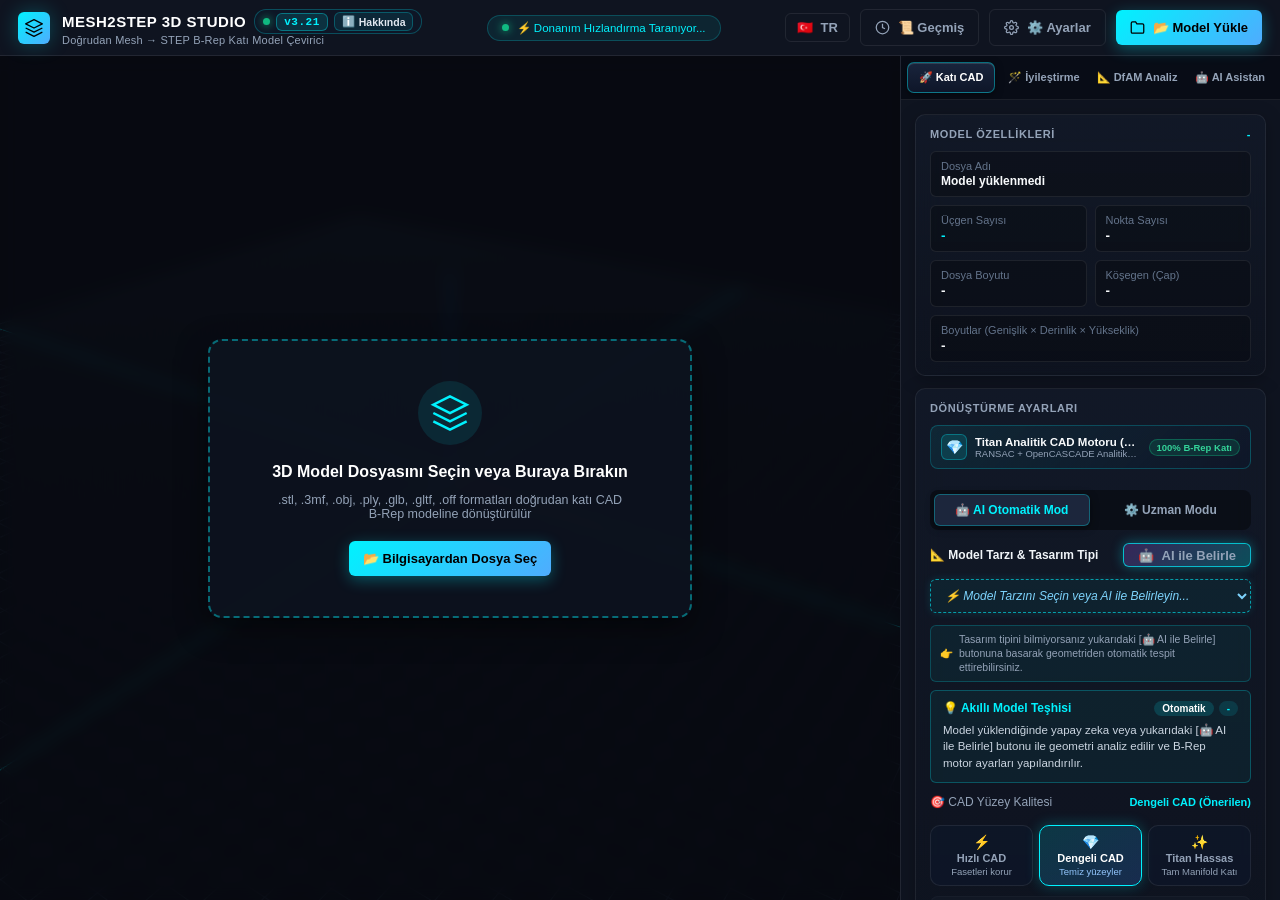
==== ui/index.html @ b05bf75e "feat: Mesh2Step 3D Studio v3.21 - Initial Official Release" ====
<!DOCTYPE html>
<html lang="tr">
<head>
  <meta charset="UTF-8">
  <meta name="viewport" content="width=device-width, initial-scale=1.0">
  <title>Mesh2Step 3D Studio - Direct Mesh to STEP B-Rep</title>
  <link rel="stylesheet" href="style.css">
  <!-- Local Offline Three.js Assets -->
  <script src="three.min.js"></script>
  <script src="OrbitControls.js"></script>
  <script src="i18n.js"></script>
</head>
<body>

  <!-- Top App Header -->
  <header class="app-header">
    <div class="brand-section">
      <div class="brand-icon">
        <svg viewBox="0 0 24 24">
          <polygon points="12 2 2 7 12 12 22 7 12 2" stroke="#000" stroke-width="1.5" fill="none" stroke-linejoin="round"/>
          <polyline points="2 17 12 22 22 17" stroke="#000" stroke-width="1.5" fill="none" stroke-linejoin="round"/>
          <polyline points="2 12 12 17 22 12" stroke="#000" stroke-width="1.5" fill="none" stroke-linejoin="round"/>
        </svg>
      </div>
      <div>
        <div style="display: flex; align-items: center; gap: 8px;">
          <div class="brand-title" data-i18n="app_brand">MESH2STEP 3D STUDIO</div>
          <div class="header-version-wrapper" id="header-version-wrapper" title="Mesh2Step 3D Studio">
            <span class="version-pulse-dot"></span>
            <span class="header-version-pill" id="header-version-tag" onclick="openAboutModal()" style="cursor: pointer;" title="Mesh2Step 3D Studio">v3.21</span>
            <button class="header-about-pill-btn" id="btn-header-about" onclick="openAboutModal()" data-i18n-title="about_modal_btn_tip" title="Hakkında, Geliştirici &amp; GitHub Deposu">
              <span class="about-icon">ℹ️</span>
              <span class="about-label" data-i18n="btn_about">Hakkında</span>
            </button>
            <!-- Rich Hover Popover Card -->
            <div class="version-hover-card" id="version-hover-card">
              <div class="version-hover-header">
                <span class="version-hover-app">MESH2STEP 3D STUDIO</span>
                <span class="version-hover-tag" id="hover-tag-version">v3.21</span>
              </div>
              <div class="version-hover-body">
                <div class="version-hover-row">
                  <span class="version-hover-icon">📅</span>
                  <span class="version-hover-lbl" data-i18n="hover_release">Yayınlanma:</span>
                  <span class="version-hover-val" id="hover-datetime-val">28.09.2026 11:21</span>
                </div>
                <div class="version-hover-row">
                  <span class="version-hover-icon">⚡</span>
                  <span class="version-hover-lbl" data-i18n="hover_kernel">Motor:</span>
                  <span class="version-hover-val">Titan CAD (100% B-Rep)</span>
                </div>
                <div class="version-hover-row">
                  <span class="version-hover-icon">🟢</span>
                  <span class="version-hover-lbl" data-i18n="hover_status">Durum:</span>
                  <span class="version-hover-val highlight-green" data-i18n="hover_stable">Kararlı Dağıtım (Stable)</span>
                </div>
              </div>
              <div class="version-hover-footer">
                <button class="btn-hover-card-about" onclick="openAboutModal()">
                  <span>✨</span> <span data-i18n="hover_open_about">Geliştirici &amp; Proje Hakkında</span> ➔
                </button>
              </div>
            </div>
          </div>
        </div>
        <div class="brand-subtitle" data-i18n="app_subtitle">Doğrudan Mesh → STEP B-Rep Katı Model Çevirici</div>
      </div>
    </div>

    <div class="system-badge">
      <div class="status-dot"></div>
      <span id="gpu-status-text" data-i18n="gpu_scanning">⚡ Donanım Hızlandırma Taranıyor...</span>
    </div>

    <div class="header-actions">
      <!-- Language Switcher (TR / EN) -->
      <button class="btn btn-outline" id="btn-lang-toggle" onclick="toggleLanguage()" data-i18n-title="btn_lang_toggle_title" title="Dili Değiştir / Switch Language" style="min-width: 65px; font-weight: 600; padding: 6px 10px;">
        <span id="lang-flag">🇹🇷</span> <span id="lang-code">TR</span>
      </button>

      <button class="btn btn-outline" id="btn-open-history" onclick="openHistoryModal()" data-i18n-title="btn_history_title" title="Geçmiş Dönüştürme Raporları ve Katı Modeller">
        <svg width="15" height="15" viewBox="0 0 24 24" fill="none" stroke="currentColor" stroke-width="2">
          <circle cx="12" cy="12" r="10"></circle>
          <polyline points="12 6 12 12 16 14"></polyline>
        </svg>
        <span data-i18n="btn_history">📜 Geçmiş</span>
      </button>

      <button class="btn btn-outline" id="btn-open-settings" onclick="openSettingsModal()" data-i18n-title="btn_settings_title" title="Sistem, Donanım ve API Ayarları">
        <svg width="15" height="15" viewBox="0 0 24 24" fill="none" stroke="currentColor" stroke-width="2">
          <circle cx="12" cy="12" r="3"></circle>
          <path d="M19.4 15a1.65 1.65 0 0 0 .33 1.82l.06.06a2 2 0 0 1 0 2.83 2 2 0 0 1-2.83 0l-.06-.06a1.65 1.65 0 0 0-1.82-.33 1.65 1.65 0 0 0-1 1.51V21a2 2 0 0 1-2 2 2 2 0 0 1-2-2v-.09A1.65 1.65 0 0 0 9 19.4a1.65 1.65 0 0 0-1.82.33l-.06.06a2 2 0 0 1-2.83 0 2 2 0 0 1 0-2.83l.06-.06a1.65 1.65 0 0 0 .33-1.82 1.65 1.65 0 0 0-1.51-1H3a2 2 0 0 1-2-2 2 2 0 0 1 2-2h.09A1.65 1.65 0 0 0 4.6 9a1.65 1.65 0 0 0-.33-1.82l-.06-.06a2 2 0 0 1 0-2.83 2 2 0 0 1 2.83 0l.06.06a1.65 1.65 0 0 0 1.82.33H9a1.65 1.65 0 0 0 1-1.51V3a2 2 0 0 1 2-2 2 2 0 0 1 2 2v.09a1.65 1.65 0 0 0 1 1.51 1.65 1.65 0 0 0 1.82-.33l.06-.06a2 2 0 0 1 2.83 0 2 2 0 0 1 0 2.83l-.06.06a1.65 1.65 0 0 0-.33 1.82V9a1.65 1.65 0 0 0 1.51 1H21a2 2 0 0 1 2 2 2 2 0 0 1-2 2h-.09a1.65 1.65 0 0 0-1.51 1z"></path>
        </svg>
        <span data-i18n="btn_settings">⚙️ Ayarlar</span>
      </button>

      <button class="btn btn-primary" id="btn-open-file" data-i18n-title="title_open_model" title="Desteklenen formatlar: .stl, .3mf, .obj, .ply, .glb, .gltf, .off">
        <svg width="15" height="15" viewBox="0 0 24 24" fill="none" stroke="currentColor" stroke-width="2">
          <path d="M22 19a2 2 0 0 1-2 2H4a2 2 0 0 1-2-2V5a2 2 0 0 1 2-2h5l2 3h9a2 2 0 0 1 2 2z"></path>
        </svg>
        <span data-i18n="btn_open_model">📂 Model Yükle</span>
      </button>
    </div>
  </header>

  <!-- App Main Layout -->
  <main class="app-container">

    <!-- 3D Viewport Area -->
    <div class="viewport-wrapper" id="viewport-wrapper">
      <canvas id="webgl-canvas"></canvas>

      <!-- Empty State / Drag & Drop Zone -->
      <div class="empty-dropzone" id="empty-dropzone">
        <div class="dropzone-card" id="dropzone-clickable">
          <div class="dropzone-icon">
            <svg width="40" height="40" viewBox="0 0 24 24" fill="none" stroke="var(--accent-cyan)" stroke-width="1.5">
              <polygon points="12 2 2 7 12 12 22 7 12 2"></polygon>
              <polyline points="2 17 12 22 22 17"></polyline>
              <polyline points="2 12 12 17 22 12"></polyline>
            </svg>
          </div>
          <div class="dropzone-title" data-i18n="dropzone_title">3D Model Dosyasını Seçin veya Buraya Bırakın</div>
          <div class="dropzone-desc" data-i18n="dropzone_sub">.stl, .3mf, .obj, .ply, .glb, .gltf, .off formatları doğrudan katı CAD B-Rep modeline dönüştürülür</div>
          <button class="btn btn-primary" style="margin-top: 8px;">
            <span data-i18n="btn_browse">📂 Bilgisayardan Dosya Seç</span>
          </button>
        </div>
      </div>

      <!-- Viewport Floating HUD (Top Center) -->
      <div class="viewport-hud" id="viewport-hud" style="display: none;">
        <div class="mode-toggle-group">
          <button class="hud-btn active" data-mode="mesh" onclick="setViewMode('mesh')" data-i18n="hud_mesh" title="Girdi üçgen ağı ve tel kafes yapısını incele">
            🔺 Mesh & Üçgenler
          </button>
          <button class="hud-btn" id="btn-view-solid" data-mode="solid" onclick="setViewMode('solid')" data-i18n="hud_solid" title="Dönüştürülmüş B-Rep katı modelini incele" style="display: none;">
            💎 Katı Model (STEP)
          </button>
          <button class="hud-btn" id="btn-view-compare" data-mode="compare" onclick="setViewMode('compare')" data-i18n="hud_compare" title="Mesh ile Katı Modeli üst üste şeffaf karşılaştır" style="display: none;">
            🔄 Üst Üste
          </button>
          <button class="hud-btn" id="btn-view-split" data-mode="split" onclick="setViewMode('split')" data-i18n="hud_split" title="Mesh ve Katı Modeli yan yana bitişik karşılaştır" style="display: none;">
            ⏸️ Yan Yana
          </button>
        </div>

        <div class="hud-divider"></div>

        <div class="hud-tools">
          <button class="tool-icon-btn active" id="btn-toggle-wireframe" onclick="toggleWireframe()" data-i18n-title="title_wireframe" title="Üçgen Tel Kafese Aç / Kapat">
            <svg width="15" height="15" viewBox="0 0 24 24" fill="none" stroke="currentColor" stroke-width="2">
              <rect x="3" y="3" width="18" height="18" rx="2" ry="2"></rect>
              <line x1="3" y1="9" x2="21" y2="9"></line>
              <line x1="9" y1="21" x2="9" y2="9"></line>
            </svg>
          </button>
          <button class="tool-icon-btn active" id="btn-toggle-edges" onclick="toggleSolidEdges()" data-i18n-title="title_edges" title="CAD B-Rep Kenarlarını Aç / Kapat">
            <svg width="15" height="15" viewBox="0 0 24 24" fill="none" stroke="currentColor" stroke-width="2">
              <polygon points="12 2 2 7 12 12 22 7 12 2"></polygon>
            </svg>
          </button>
          <button class="tool-icon-btn active" id="btn-toggle-grid" onclick="toggleGrid()" data-i18n-title="title_grid" title="Zemin Izgarasını Aç / Kapat">
            <svg width="15" height="15" viewBox="0 0 24 24" fill="none" stroke="currentColor" stroke-width="2">
              <line x1="3" y1="12" x2="21" y2="12"></line>
              <line x1="3" y1="6" x2="21" y2="6"></line>
              <line x1="3" y1="18" x2="21" y2="18"></line>
            </svg>
          </button>
          <button class="tool-icon-btn" onclick="triggerTransform('lay_flat')" data-i18n-title="title_lay_flat" title="Tabana Oturt (En Geniş Yüzeyi Z=0 Düzlemine Yatır)">
            <svg width="15" height="15" viewBox="0 0 24 24" fill="none" stroke="currentColor" stroke-width="2">
              <path d="M12 3v14M5 10l7 7 7-7M3 21h18"/>
            </svg>
          </button>
          <button class="tool-icon-btn" id="btn-rotate-90" onclick="cycleRotate90()" data-i18n-title="title_rotate_90" title="Modeli 90° Döndür ve Tabana Oturt (Her tıklamada 90° yönlendirir)" style="display: flex; align-items: center; justify-content: center; gap: 2px; padding: 0 6px;">
            <svg width="13" height="13" viewBox="0 0 24 24" fill="none" stroke="currentColor" stroke-width="2">
              <path d="M21.5 2v6h-6M21.34 15.57a10 10 0 1 1-.57-8.38l5.67-5.67"/>
            </svg>
            <span style="font-size: 10px; font-weight: 700; letter-spacing: -0.5px;">90°</span>
          </button>
          <button class="tool-icon-btn" id="btn-scale-1000" onclick="triggerTransform('scale_1000')" data-i18n-title="title_scale_1000" title="1000x Büyüt (KIRI Engine / LiDAR Taramalarını Metreden Milimetre CAD Standardına Çevir)" style="display: flex; align-items: center; justify-content: center; padding: 0 4px;">
            <span style="font-size: 9.5px; font-weight: 800; letter-spacing: -0.5px; color: var(--accent-cyan);">×1k</span>
          </button>
          <button class="tool-icon-btn active btn-toggle-3d-drag" id="btn-hud-toggle-3d-drag" onclick="toggle3DDragMode()" data-i18n-title="title_drag_mode" title="Serbest 3D Model Taşıma (Açık: Mouse ile modeli istediğiniz konuma serbestçe sürükleyin)">
            <svg width="15" height="15" viewBox="0 0 24 24" fill="none" stroke="currentColor" stroke-width="2">
              <path d="M18 11V6a2 2 0 0 0-2-2v0a2 2 0 0 0-2 2v0M14 10V4a2 2 0 0 0-2-2v0a2 2 0 0 0-2 2v2M10 10.5V6a2 2 0 0 0-2-2v0a2 2 0 0 0-2 2v8M18 8a2 2 0 1 1 4 0v6a8 8 0 0 1-8 8h-2c-2.8 0-4.5-.86-5.99-2.34l-3.6-3.6a2 2 0 0 1 2.83-2.82L7 15"/>
            </svg>
          </button>
          <button class="tool-icon-btn" onclick="resetView()" data-i18n-title="title_reset_view" title="Görünüşü Modele Odakla">
            <svg width="15" height="15" viewBox="0 0 24 24" fill="none" stroke="currentColor" stroke-width="2">
              <circle cx="12" cy="12" r="10"></circle>
              <circle cx="12" cy="12" r="2"></circle>
            </svg>
          </button>
        </div>

        <div class="hud-divider hud-exploded-divider" id="hud-exploded-divider" style="display: none;"></div>

        <!-- Multi-Body Separation & 3D Arrangement HUD -->
        <div class="hud-exploded-group" id="hud-exploded-group" style="display: none;" title="Montaj gövdelerini 3D sahnede ayrıştırın, yan yana dizin ve mouse ile bağımsız taşıyın">
          <span class="exploded-label" data-i18n="exploded_label">🧩 Ayrıştır:</span>
          <input type="range" class="exploded-range" id="slider-exploded" min="0" max="100" value="0" step="1" oninput="onExplodedSliderChange(this.value)" title="Gövdeleri merkezden dışa doğru orantılı ayrıştır">
          <span class="exploded-val" id="val-exploded">0%</span>

          <div class="hud-mini-divider"></div>

          <button class="btn-hud-action" id="btn-arrange-sidebyside" onclick="arrangeBodiesSideBySide()" data-i18n="btn_arrange_side" title="Tüm parçaları (Mesh veya Katı Model) yan yana yatay sırada aralıklı diz">
            ↔️ Yan Yana Diz
          </button>

          <button class="btn-hud-action active btn-toggle-3d-drag" id="btn-toggle-3d-drag" onclick="toggle3DDragMode()" data-i18n="btn_toggle_3d_drag" title="Mouse ile 3D Model Taşıma Modu (Açık: 3D sahnede modele sol tıklayıp sürükleyin)">
            🖐️ 3D Taşı
          </button>

          <button class="btn-hud-action btn-hud-reset" id="btn-reset-separation" onclick="resetBodyPositions()" data-i18n="btn_reset_pos" title="Tüm ayrıştırma ve 3D sürükleme konumlarını orijinal montaj pozisyonuna sıfırla">
            🔄 Sıfırla
          </button>
        </div>
      </div>

      <!-- Side-by-side comparison indicator badge -->
      <div class="split-hud-badge" id="split-hud-badge" style="display: none;">
        <span class="badge-item mesh-badge" data-i18n="hud_split_left">🔺 Sol: Orijinal Mesh</span>
        <span class="badge-divider">↔️</span>
        <span class="badge-item solid-badge" data-i18n="hud_split_right">💎 Sağ: STEP Katı Model</span>
        <button class="split-reset-btn" onclick="resetSplitPositions()" data-i18n="hud_split_reset" title="Mesh ve Katı model konumlarını yan yana başlangıç pozisyonuna sıfırla">
          🔄 Konumları Sıfırla
        </button>
      </div>

      <!-- Solo Component Inspection Floating HUD -->
      <div class="solo-inspect-hud" id="solo-inspect-hud" style="display: none;">
        <div class="solo-info">
          <span class="solo-dot" id="solo-dot"></span>
          <div class="solo-text-wrap">
            <span class="solo-title" id="solo-title" data-i18n="solo_inspect_title">Gövde İnceleniyor</span>
            <span class="solo-stats" id="solo-stats">0 faset</span>
          </div>
        </div>
        <div class="solo-nav">
          <button class="btn-micro btn-solo-nav" onclick="navigateSoloBody(-1)" data-i18n="btn_prev_body" title="Önceki Gövdeyi İncele">◀ Önceki</button>
          <span class="solo-counter" id="solo-counter">1 / 1</span>
          <button class="btn-micro btn-solo-nav" onclick="navigateSoloBody(1)" data-i18n="btn_next_body" title="Sonraki Gövdeyi İncele">Sonraki ▶</button>
          <button class="btn-solo-exit" onclick="exitSoloInspect()" title="Tüm montaj görünümüne geri dön">
            <svg width="12" height="12" viewBox="0 0 24 24" fill="none" stroke="currentColor" stroke-width="2.5">
              <line x1="18" y1="6" x2="6" y2="18"></line>
              <line x1="6" y1="6" x2="18" y2="18"></line>
            </svg>
            <span data-i18n="btn_exit_solo">Montaja Dön</span>
          </button>
        </div>
      </div>

      <!-- Floating Conversion Progress HUD (Bottom Center) -->
      <div class="progress-card" id="progress-card">
        <div class="progress-header">
          <div class="progress-title">
            <svg width="16" height="16" viewBox="0 0 24 24" fill="none" stroke="var(--accent-cyan)" stroke-width="2">
              <polygon points="13 2 3 14 12 14 11 22 21 10 12 10 13 2"></polygon>
            </svg>
            <span data-i18n="progress_converting">Katı Modele Dönüştürülüyor...</span>
          </div>
          <div style="display: flex; align-items: center; gap: 12px;">
            <div class="progress-percent" id="progress-percent">0%</div>
            <button class="btn btn-cancel-sm" id="btn-cancel-conversion" data-i18n="btn_progress_cancel" title="Dönüştürme işlemini anında durdur">
              🛑 Durdur
            </button>
          </div>
        </div>
        <div class="progress-bar-container">
          <div class="progress-bar-fill" id="progress-bar-fill"></div>
        </div>
        <div class="progress-status-text" id="progress-status-text">İşlem başlatılıyor...</div>
      </div>
    </div>

    <!-- Right Control & Inspection Sidebar -->
    <aside class="sidebar">
      <div class="sidebar-tabs">
        <button class="tab-btn active" data-tab="convert" data-i18n="tab_convert">🚀 Katı CAD</button>
        <button class="tab-btn" data-tab="heal" id="tab-btn-heal" data-i18n="tab_heal">🪄 İyileştirme<span class="tab-badge-dot" id="tab-heal-dot" style="display: none;"></span></button>
        <button class="tab-btn" data-tab="dfam" data-i18n="tab_dfam">📐 DfAM Analiz</button>
        <button class="tab-btn" data-tab="ai" data-i18n="tab_ai">🤖 AI Asistan</button>
      </div>

      <div class="sidebar-content" id="tab-convert">

        <!-- Model Info Card -->
        <div class="card">
          <div class="card-title">
            <span data-i18n="card_model_info">Model Özellikleri</span>
            <span id="stat-format" style="font-size: 11px; color: var(--accent-cyan); text-transform: none;">-</span>
          </div>
          <div class="stat-grid">
            <div class="stat-box full-width">
              <div class="stat-label" data-i18n="lbl_filename">Dosya Adı</div>
              <div class="stat-value" id="stat-filename" style="font-size: 12px; word-break: break-all;" data-i18n="txt_no_model">Model yüklenmedi</div>
            </div>
            <div class="stat-box">
              <div class="stat-label" data-i18n="lbl_triangles">Üçgen Sayısı</div>
              <div class="stat-value highlight" id="stat-triangles">-</div>
            </div>
            <div class="stat-box">
              <div class="stat-label" data-i18n="lbl_vertices">Nokta Sayısı</div>
              <div class="stat-value" id="stat-vertices">-</div>
            </div>
            <div class="stat-box">
              <div class="stat-label" data-i18n="lbl_filesize">Dosya Boyutu</div>
              <div class="stat-value" id="stat-filesize">-</div>
            </div>
            <div class="stat-box">
              <div class="stat-label" data-i18n="lbl_diagonal">Köşegen (Çap)</div>
              <div class="stat-value" id="stat-diagonal">-</div>
            </div>
            <div class="stat-box full-width">
              <div class="stat-label" data-i18n="lbl_dimensions">Boyutlar (Genişlik × Derinlik × Yükseklik)</div>
              <div class="stat-value" id="stat-dimensions">-</div>
            </div>
            <div id="meter-scale-warning" style="display: none; grid-column: span 2; margin-top: 6px; padding: 7px 10px; border-radius: 6px; background: rgba(245, 158, 11, 0.12); border: 1px solid rgba(245, 158, 11, 0.35); font-size: 11px; color: #fbbf24; align-items: center; justify-content: space-between; gap: 8px;">
              <span data-i18n="warn_meter_scale">⚠️ Model metre ölçeğinde görünüyor.</span>
              <button class="btn btn-outline" onclick="triggerTransform('scale_1000')" data-i18n="btn_scale_1000" style="font-size: 10.5px; padding: 3px 8px; color: #fbbf24; border-color: rgba(245, 158, 11, 0.5); white-space: nowrap; font-weight: 600;">
                📐 1000x Yap (mm)
              </button>
            </div>
          </div>
        </div>

        <!-- 3D Scan Detected Shortcut Banner (Initially Hidden) -->
        <div class="scan-shortcut-banner" id="scan-tab-shortcut-banner" style="display: none;">
          <div class="scan-shortcut-info">
            <span class="scan-shortcut-icon">📷</span>
            <span data-i18n="scan_shortcut_text">3D Tarama verisi tespit edildi. Dönüştürmeden önce pürüzleri ütülemek ister misiniz?</span>
          </div>
          <button type="button" class="btn-goto-heal" onclick="switchToTab('heal')">
            <span data-i18n="btn_goto_heal">🪄 İyileştir ➔</span>
          </button>
        </div>

        <!-- Multi-Body Assembly Decomposition Card (Montaj Parçaları & Gövdeler) -->
        <div class="card" id="card-bodies" style="display: none;">
          <div class="card-title" style="display: flex; justify-content: space-between; align-items: center;">
            <div style="display: flex; align-items: center; gap: 6px;">
              <span data-i18n="card_assemblies">🧩 Montaj Gövdeleri</span>
              <span id="bodies-count-badge" class="badge-count">0</span>
            </div>
            <div style="display: flex; gap: 4px;">
              <button class="btn-micro" onclick="selectAllBodies(true)" data-i18n="btn_all" title="Tüm Gövdeleri Seç">Tümü</button>
              <button class="btn-micro" onclick="selectAllBodies(false)" data-i18n="btn_clear" title="Tüm Seçimleri Kaldır">Temizle</button>
            </div>
          </div>
          <div class="bodies-hint" data-i18n="bodies_hint">Dönüştürmek istediğiniz parçaları seçin. 3D sahnede parçaları mouse ile tutup sürükleyerek bağımsız taşıyabilirsiniz:</div>
          <div class="bodies-quick-actions" style="display: flex; gap: 6px; margin: 6px 0 10px 0;">
            <button class="btn btn-outline" onclick="arrangeBodiesSideBySide()" data-i18n="btn_arrange_side" style="font-size: 11px; flex: 1; padding: 5px;" title="Tüm parçaları 3D sahnede yan yana diz">
              ↔️ Yan Yana Diz
            </button>
            <button class="btn btn-outline" onclick="resetBodyPositions()" data-i18n="btn_reset_pos" style="font-size: 11px; padding: 5px 10px; color: #f87171; border-color: rgba(248,113,113,0.3);" title="Orijinal montaj konumuna geri dön">
              🔄 Sıfırla
            </button>
          </div>
          <div class="bodies-list-container" id="bodies-list-container">
            <!-- Dynamically populated body items -->
          </div>
        </div>

        <!-- Conversion Settings Card (AI vs Uzman Modu) -->
        <div class="card">
          <div class="card-title">
            <span data-i18n="card_conv_settings">Dönüştürme Ayarları</span>
          </div>

          <!-- Compact CAD Engine Status Bar -->
          <div class="setting-item" style="margin-bottom: 10px;">
            <div class="engine-status-bar" id="engine-status-bar" title="RANSAC + OpenCASCADE Analitik Geometri Motoru. Düzlemsel yüzeyleri birleştirir, silindirleri tanır, helisel dişleri mikron hassasiyetle korur ve %100 su geçirmez katı model üretir.">
              <div class="engine-status-left">
                <div class="engine-status-icon">💎</div>
                <div class="engine-status-text">
                  <div class="engine-status-name" data-i18n="engine_title_native">Titan Analitik CAD Motoru (v3.0)</div>
                  <div class="engine-status-sub" data-i18n="engine_desc_short">RANSAC + OpenCASCADE Analitik B-Rep Motoru</div>
                </div>
              </div>
              <span class="engine-status-pill">100% B-Rep Katı</span>
            </div>
          </div>

          <!-- Mode Switch: AI vs Uzman -->
          <div class="mode-switch-container">
            <button class="mode-switch-btn active" id="btn-mode-ai" onclick="setConversionMode('ai')">
              <span data-i18n="tab_ai_mode">🤖 AI Otomatik Mod</span>
            </button>
            <button class="mode-switch-btn" id="btn-mode-expert" onclick="setConversionMode('expert')">
              <span data-i18n="tab_expert_mode">⚙️ Uzman Modu</span>
            </button>
          </div>

          <!-- AI Auto-Tune View -->
          <div id="ai-mode-container" style="display: flex; flex-direction: column; gap: 10px;">
            <!-- Model Style & Design Characteristics Selector -->
            <div class="setting-item" style="margin-top: 2px;">
              <div class="setting-label" style="display: flex; justify-content: space-between; align-items: center; margin-bottom: 6px;">
                <span data-i18n="model_style_title" style="font-weight: 700; color: #f1f5f9;">📐 Model Tarzı & Tasarım Tipi</span>
                <button type="button" class="btn btn-outline btn-ai-detect pulsing-hint" id="btn-detect-style-ai" onclick="triggerAIDetectModelStyle()" data-i18n-title="btn_detect_title" title="Modeli yapay zeka veya yerel geometri motoruyla analiz et">
                  <span>🤖</span>
                  <span data-i18n="btn_detect_ai">AI ile Belirle</span>
                </button>
              </div>
              <select class="select-input style-awaiting-select" id="select-model-style" onchange="onManualModelStyleChange(this.value)" style="width: 100%; box-sizing: border-box; font-weight: 500;">
                <option value="" disabled selected data-i18n="style_placeholder">⚡ Model Tarzını Seçin veya AI ile Belirleyin...</option>
                <option value="prismatic" data-i18n="style_prismatic">📐 Prizmatik / Mekanik Montaj Braketi & Gövde</option>
                <option value="gear" data-i18n="style_gear">⚙️ Dişli ve Şaft / Aktarma Elemanı</option>
                <option value="fastener" data-i18n="style_fastener">🔩 Vida, Somun ve Yivli Bağlantı Elemanı</option>
                <option value="organic" data-i18n="style_organic">🎨 Organik Form / Sanatsal Heykel / Figür</option>
                <option value="honeycomb" data-i18n="style_honeycomb">🕳️ Bal Peteği / İnce Kafes Yapısı</option>
                <option value="scan" data-i18n="style_scan">📱 3D Tarama / Tersine Mühendislik</option>
              </select>
              <!-- Helper Choice Hint -->
              <div class="style-choice-hint" id="style-choice-hint">
                <span class="hint-bullet">👉</span>
                <span id="style-choice-hint-text" data-i18n="style_hint_text">Tasarım tipini bilmiyorsanız yukarıdaki <strong>[🤖 AI ile Belirle]</strong> butonuna basarak geometriden otomatik tespit ettirebilirsiniz.</span>
              </div>
            </div>

            <!-- Intelligent Diagnosis & Recommended Engine Parameters Card -->
            <div class="ai-tune-badge" style="margin-top: -2px;">
              <div style="display: flex; align-items: center; justify-content: space-between; gap: 6px;">
                <span class="ai-tune-title" id="ai-tune-category" data-i18n="ai_tune_title">💡 Akıllı Model Teşhisi</span>
                <div style="display: flex; align-items: center; gap: 5px;">
                  <span id="model-style-source-badge" class="ai-chip" style="font-size: 10px;" data-source="pending" data-i18n="badge_pending">Seçim Bekleniyor</span>
                  <span class="ai-chip" id="ai-tune-badge" style="background: rgba(0,242,254,0.12); color: var(--accent-cyan);">-</span>
                </div>
              </div>
              <div class="ai-tune-desc" id="ai-tune-reason" data-i18n="ai_pending_desc">
                Model yüklendiğinde yapay zeka veya yukarıdaki [🤖 AI ile Belirle] butonu ile geometri analiz edilir ve B-Rep motor ayarları yapılandırılır.
              </div>
            </div>

            <!-- AI Quality Preference Selector -->
            <div class="setting-item" style="margin-top: 2px;">
              <div class="setting-label" style="display: flex; justify-content: space-between; align-items: center; margin-bottom: 6px;">
                <span data-i18n="quality_label">🎯 CAD Yüzey Kalitesi</span>
                <span id="ai-quality-summary" style="font-size: 11px; color: var(--accent-cyan); font-weight: 600;" data-i18n="q_balanced_summary">Dengeli CAD (Önerilen)</span>
              </div>
              <div class="quality-selector-group">
                <button type="button" class="quality-btn" data-quality="fast" onclick="setAIQualityPreference('fast')">
                  <span class="q-icon">⚡</span>
                  <span class="q-title" data-i18n="q_fast_title">Hızlı CAD</span>
                  <span class="q-sub" data-i18n="q_fast_sub">Fasetleri korur</span>
                </button>
                <button type="button" class="quality-btn active" data-quality="balanced" onclick="setAIQualityPreference('balanced')">
                  <span class="q-icon">💎</span>
                  <span class="q-title" data-i18n="q_balanced_title">Dengeli CAD</span>
                  <span class="q-sub" data-i18n="q_balanced_sub">Temiz yüzeyler</span>
                </button>
                <button type="button" class="quality-btn" data-quality="high" onclick="setAIQualityPreference('high')">
                  <span class="q-icon">✨</span>
                  <span class="q-title" data-i18n="q_high_title">Titan Hassas</span>
                  <span class="q-sub" data-i18n="q_high_sub">Tam Manifold Katı</span>
                </button>
              </div>
            </div>

            <button class="btn btn-convert-main" id="btn-convert-ai" disabled>
              <svg width="16" height="16" viewBox="0 0 24 24" fill="none" stroke="currentColor" stroke-width="2.5">
                <polygon points="13 2 3 14 12 14 11 22 21 10 12 10 13 2"></polygon>
              </svg>
              <span data-i18n="btn_convert_ai">🚀 DÖNÜŞTÜR (STEP)</span>
            </button>
          </div>

          <!-- Uzman Modu View (Initially Hidden) -->
          <div id="expert-mode-container" style="display: none; flex-direction: column; gap: 10px;">
            <div class="setting-item">
              <div class="setting-label" data-i18n="lbl_engine_mode">B-Rep Motor Modu</div>
              <select class="select-input" id="setting-engine-mode">
                <option value="verbatim" data-i18n="opt_mode_verbatim">Yüksek Hızlı Faset Katı (Verbatim - Önerilen)</option>
                <option value="trueform" data-i18n="opt_mode_trueform">Analitik Katı (TrueForm - Silindir & Düzlem İyileştirme)</option>
              </select>
            </div>

            <div class="setting-item">
              <div class="setting-label" data-i18n="lbl_unify">Eşdüzlemli Yüzey Birleştirme (Unify)</div>
              <select class="select-input" id="setting-unify">
                <option value="true" data-i18n="opt_unify_true">Açık (Düzlemleri Tek Yüzey Yapar)</option>
                <option value="false" data-i18n="opt_unify_false">Kapalı (Her Üçgeni Ayrı B-Rep Yüzü Bırakır - Güvenli Mod)</option>
              </select>
            </div>

            <div class="setting-item">
              <div class="setting-label" data-i18n="lbl_unify_angle">Yüzey Sadeleştirme & CAD Kalitesi</div>
              <select class="select-input" id="setting-unify-angle">
                <option value="0.5" data-i18n="opt_angle_precise">Hassas CAD (0.5° - Detaylı Faset)</option>
                <option value="2.5" data-i18n="opt_angle_balanced" selected>Dengeli CAD (2.5° - Önerilen)</option>
                <option value="5.0" data-i18n="opt_angle_smooth">Yüksek Sadeleştirme (5.0° - Sade Yüzeyler)</option>
                <option value="8.0" data-i18n="opt_angle_max">Maksimum Sadeleştirme (8.0° - Minimum Yüzey)</option>
              </select>
            </div>

            <div class="setting-item">
              <div class="setting-label" data-i18n="lbl_threads">CPU İş Parçacığı (Threads)</div>
              <select class="select-input" id="setting-threads">
                <option value="auto" data-i18n="opt_threads_auto">Maksimum (Tüm Çekirdekler)</option>
                <option value="8" data-i18n="opt_threads_8">8 Çekirdek</option>
                <option value="4" data-i18n="opt_threads_4">4 Çekirdek</option>
              </select>
            </div>

            <button class="btn btn-convert-main" id="btn-convert-expert" disabled>
              <svg width="16" height="16" viewBox="0 0 24 24" fill="none" stroke="currentColor" stroke-width="2.5">
                <polygon points="13 2 3 14 12 14 11 22 21 10 12 10 13 2"></polygon>
              </svg>
              <span data-i18n="btn_convert_expert">🚀 DÖNÜŞTÜR (STEP)</span>
            </button>
          </div>
        </div>

        <!-- Conversion Results Card (Initially Hidden) -->
        <div class="card" id="conversion-results-card" style="display: none; border-color: rgba(16, 185, 129, 0.4);">
          <div class="card-title" style="color: var(--accent-emerald);">
            <span data-i18n="card_results_title">Katı Model Sonuçları</span>
            <span style="font-size: 11px;">AP214 STEP</span>
          </div>
          <div class="stat-grid">
            <div class="stat-box full-width">
              <div class="stat-label" data-i18n="lbl_engine_used">Kullanılan Motor</div>
              <div class="stat-value highlight" id="res-engine" style="font-size: 12px;">-</div>
            </div>
            <div class="stat-box full-width">
              <div class="stat-label" data-i18n="lbl_solid_status">Katı Gövde Durumu</div>
              <div class="stat-value success" id="res-watertight">-</div>
            </div>
            <div class="stat-box full-width">
              <div class="stat-label" data-i18n="lbl_volume_verify">Hacim Doğrulaması (Mesh ➔ CAD B-Rep)</div>
              <div class="stat-value highlight" id="res-volume" style="font-size: 11px;">-</div>
            </div>
            <div class="stat-box">
              <div class="stat-label" data-i18n="lbl_brep_faces">B-Rep Yüzey Sayısı</div>
              <div class="stat-value" id="res-faces">-</div>
            </div>
            <div class="stat-box">
              <div class="stat-label" data-i18n="lbl_step_size">STEP Dosya Boyutu</div>
              <div class="stat-value" id="res-stepsize">-</div>
            </div>
            <div class="stat-box">
              <div class="stat-label" data-i18n="lbl_detected_cylinders">Algılanan Silindirler</div>
              <div class="stat-value highlight" id="res-cylinders">-</div>
            </div>
            <div class="stat-box">
              <div class="stat-label" data-i18n="lbl_detected_planes">Algılanan Düzlemler</div>
              <div class="stat-value highlight" id="res-planes">-</div>
            </div>
            <div class="stat-box full-width">
              <div class="stat-label" data-i18n="lbl_proc_time">İşlem Süresi</div>
              <div class="stat-value" id="res-duration">-</div>
            </div>
          </div>
        </div>

        <!-- CAD Export & Integration Card (Initially Hidden) -->
        <div class="card" id="cad-export-card" style="display: none;">
          <div class="card-title" data-i18n="card_export_title">CAD Yazılımlarına Aktar</div>
          
          <button class="btn btn-fusion" id="btn-open-fusion">
            <svg width="15" height="15" viewBox="0 0 24 24" fill="currentColor">
              <circle cx="12" cy="12" r="10"/>
            </svg>
            <span data-i18n="btn_open_fusion">🚀 Autodesk Fusion 360'a Gönder</span>
          </button>

          <button class="btn btn-freecad" id="btn-open-freecad">
            <svg width="15" height="15" viewBox="0 0 24 24" fill="none" stroke="currentColor" stroke-width="2">
              <rect x="3" y="3" width="18" height="18" rx="2"></rect>
              <path d="M9 3v18M15 9h6M15 15h6"></path>
            </svg>
            <span data-i18n="btn_open_freecad">📐 FreeCAD ile Aç</span>
          </button>

          <button class="btn btn-outline" id="btn-save-step">
            <svg width="15" height="15" viewBox="0 0 24 24" fill="none" stroke="currentColor" stroke-width="2">
              <path d="M19 21H5a2 2 0 0 1-2-2V5a2 2 0 0 1 2-2h11l5 5v11a2 2 0 0 1-2 2z"></path>
              <polyline points="17 21 17 13 7 13 7 21"></polyline>
              <polyline points="7 3 7 8 15 8"></polyline>
            </svg>
            <span data-i18n="btn_save_step">💾 STEP Olarak Farklı Kaydet...</span>
          </button>

          <button class="btn btn-outline" id="btn-reveal-explorer">
            <svg width="15" height="15" viewBox="0 0 24 24" fill="none" stroke="currentColor" stroke-width="2">
              <path d="M22 19a2 2 0 0 1-2 2H4a2 2 0 0 1-2-2V5a2 2 0 0 1 2-2h5l2 3h9a2 2 0 0 1 2 2z"></path>
            </svg>
            <span data-i18n="btn_reveal_explorer">📂 Dosya Konumunu Aç</span>
          </button>
        </div>

      </div>

      <!-- 3D Tarama & Mesh İyileştirme Stüdyosu (Dedicated Healing Tab) -->
      <div class="sidebar-content" id="tab-heal" style="display: none; flex-direction: column; gap: 12px;">

        <!-- 3D Tarama & Mesh İyileştirme Kartı (Scan Healing & Denoise) -->
        <div class="card" id="card-heal" style="border: 1px solid rgba(139, 92, 246, 0.35); background: linear-gradient(180deg, rgba(139, 92, 246, 0.05) 0%, rgba(15, 23, 42, 0.4) 100%);">
          <div class="card-title" style="display: flex; justify-content: space-between; align-items: center;">
            <div style="display: flex; align-items: center; gap: 6px;">
              <span data-i18n="card_heal_title">🪄 3D Tarama & Mesh İyileştirme</span>
            </div>
            <span class="badge-count" style="background: rgba(139, 92, 246, 0.25); color: #c084fc; font-size: 10px; padding: 2px 6px;">KIRI / LiDAR / STL / OBJ</span>
          </div>

          <!-- Model Type Classification Badge -->
          <div id="heal-model-type-badge" style="display: none; align-items: center; gap: 6px; padding: 5px 8px; border-radius: 6px; font-size: 11px; margin-bottom: 8px;">
          </div>

          <div data-i18n="heal_desc" style="font-size: 11.5px; color: #94a3b8; line-height: 1.45; margin-bottom: 10px;">
            KIRI Engine veya mobil taramalardaki dalgalı yüzeyleri <strong>hacim kaybetmeden ve keskin kenarları bozmadan</strong> ütüler, havada uçuşan toz fasetleri siler, açık delikleri diker.
          </div>

          <!-- Healing Intensity Selector -->
          <div class="setting-item" style="margin-bottom: 8px;">
            <div class="setting-label" style="display: flex; justify-content: space-between; align-items: center; margin-bottom: 5px;">
              <span data-i18n="lbl_heal_intensity">Ütüleme / İyileştirme Yoğunluğu</span>
              <span id="heal-intensity-label" style="font-size: 10.5px; color: #c084fc; font-weight: 600;">Dengeli (Önerilen)</span>
            </div>
            <div class="quality-selector-group" style="grid-template-columns: repeat(3, 1fr);">
              <button type="button" class="quality-btn" data-intensity="light" onclick="setHealIntensity('light')" style="padding: 6px 4px;">
                <span class="q-icon">🍃</span>
                <span class="q-title" data-i18n="heal_light" style="font-size: 11px;">Hafif</span>
              </button>
              <button type="button" class="quality-btn active" data-intensity="balanced" onclick="setHealIntensity('balanced')" style="padding: 6px 4px;">
                <span class="q-icon">✨</span>
                <span class="q-title" data-i18n="heal_balanced" style="font-size: 11px;">Dengeli</span>
              </button>
              <button type="button" class="quality-btn" data-intensity="strong" onclick="setHealIntensity('strong')" style="padding: 6px 4px;">
                <span class="q-icon">⚡</span>
                <span class="q-title" data-i18n="heal_strong" style="font-size: 11px;">Güçlü</span>
              </button>
            </div>
          </div>

          <!-- Feature Toggles -->
          <div style="display: flex; flex-direction: column; gap: 7px; margin-bottom: 10px; font-size: 11.5px; color: #cbd5e1;">
            <!-- Sharp Feature Preservation -->
            <label style="display: flex; align-items: center; gap: 7px; cursor: pointer; color: #38bdf8; font-weight: 600;">
              <input type="checkbox" id="chk-heal-preserve-features" checked style="accent-color: #38bdf8;" onchange="toggleFeatureAngleVisibility(this.checked)">
              <span data-i18n="chk_preserve_features">📐 Keskin Kenarları Koru (Feature-Preserving)</span>
            </label>
            <div id="heal-feature-angle-row" style="display: flex; align-items: center; justify-content: space-between; margin-left: 20px; font-size: 11px; color: #94a3b8;">
              <span data-i18n="lbl_dihedral">Köşe Eşik Açısı (Dihedral):</span>
              <select id="sel-heal-feature-angle" style="background: rgba(15,23,42,0.8); border: 1px solid rgba(148,163,184,0.25); color: #cbd5e1; border-radius: 4px; font-size: 11px; padding: 2px 6px;">
                <option value="30" data-i18n="opt_dihedral_30">30° (Hassas - Daha Çok Köşe Koru)</option>
                <option value="35" data-i18n="opt_dihedral_35" selected>35° (Dengeli - CAD Standardı)</option>
                <option value="45" data-i18n="opt_dihedral_45">45° (Sadece Çok Dik Kenarlar)</option>
              </select>
            </div>

            <label style="display: flex; align-items: center; gap: 7px; cursor: pointer;">
              <input type="checkbox" id="chk-heal-outliers" checked style="accent-color: #8b5cf6;">
              <span data-i18n="chk_outliers">Uçuşan toz ve kopuk parçacıkları temizle</span>
            </label>
            <label style="display: flex; align-items: center; gap: 7px; cursor: pointer;">
              <input type="checkbox" id="chk-heal-holes" checked style="accent-color: #8b5cf6;">
              <span data-i18n="chk_holes">Açık delikleri ve kenarları kapat (Watertight)</span>
            </label>
            <label style="display: flex; align-items: center; gap: 7px; cursor: pointer;">
              <input type="checkbox" id="chk-heal-smooth" checked style="accent-color: #8b5cf6;">
              <span data-i18n="chk_smooth">Yüzey ütüleme & gürültü giderme</span>
            </label>

            <!-- Smoothing Algorithm Mode -->
            <div style="display: flex; align-items: center; justify-content: space-between; font-size: 11px; color: #cbd5e1; margin-left: 20px;">
              <span style="color: #94a3b8;" data-i18n="lbl_heal_method">Ütüleme Metodu:</span>
              <div style="display: flex; gap: 10px;">
                <label style="display: flex; align-items: center; gap: 4px; cursor: pointer; font-size: 11px;">
                  <input type="radio" name="heal-method" value="taubin" checked style="accent-color: #8b5cf6;">
                  <span data-i18n="method_taubin">Taubin (Hacim Koruyucu)</span>
                </label>
                <label style="display: flex; align-items: center; gap: 4px; cursor: pointer; font-size: 11px;">
                  <input type="radio" name="heal-method" value="bilateral" style="accent-color: #8b5cf6;">
                  <span data-i18n="method_bilateral">Bilateral (Yüzey Normalleri)</span>
                </label>
              </div>
            </div>

            <label style="display: flex; align-items: center; gap: 7px; cursor: pointer;">
              <input type="checkbox" id="chk-heal-decimate" style="accent-color: #8b5cf6;">
              <span data-i18n="chk_decimate">Faset sadeleştirme (Üçgen sayısını %50 azalt)</span>
            </label>
          </div>

          <!-- Action Buttons -->
          <div style="display: flex; gap: 6px;">
            <button class="btn btn-primary" id="btn-heal-mesh" onclick="executeMeshHealing()" data-i18n="btn_heal_mesh" style="flex: 1; background: linear-gradient(135deg, #8b5cf6 0%, #6366f1 100%); border-color: #8b5cf6; padding: 7px 12px; font-size: 12px; font-weight: 600;">
              🪄 Modeli İyileştir & Ütüle
            </button>
            <button class="btn btn-outline" id="btn-revert-heal" onclick="revertMeshHealing()" data-i18n="btn_revert_heal" style="display: none; padding: 7px 10px; font-size: 11.5px; color: #f87171; border-color: rgba(248,113,113,0.35);" title="Orijinal ham modele geri dön">
              ↩️ Geri Al
            </button>
          </div>

          <!-- Heal Status / Result Box -->
          <div id="heal-result-box" style="display: none; margin-top: 8px; padding: 8px 10px; border-radius: 6px; background: rgba(139, 92, 246, 0.12); border: 1px solid rgba(139, 92, 246, 0.3); font-size: 11px; color: #e2e8f0; line-height: 1.4;">
          </div>
        </div>

        <!-- Next Step Workflow Helper Card -->
        <div class="card" style="background: rgba(15, 23, 42, 0.4); border-color: rgba(255, 255, 255, 0.08); text-align: center;">
          <p data-i18n="heal_next_hint" style="font-size: 11px; color: var(--text-muted); margin: 0 0 8px 0; line-height: 1.4;">
            Modeli ütüleyip keskin hatları sabitledikten sonra katı CAD B-Rep oluşturmak için Katı CAD sekmesine geçebilirsiniz:
          </p>
          <button type="button" class="btn btn-outline" onclick="switchToTab('convert')" style="width: 100%; justify-content: center; font-size: 11.5px; font-weight: 600; border-color: rgba(0, 242, 254, 0.4); color: var(--accent-cyan); padding: 7px;">
            <span data-i18n="btn_goto_convert">🚀 Katı CAD Dönüştürmeye Geç ➔</span>
          </button>
        </div>

      </div>

      <!-- Makina Tasarım Mühendisi (DfAM) Tab -->
      <div class="sidebar-content" id="tab-dfam" style="display: none; flex-direction: column; gap: 12px;">

        <!-- DfAM Score & Status Card -->
        <div class="card dfam-score-card">
          <div class="card-title" style="display: flex; justify-content: space-between; align-items: center;">
            <div style="display: flex; align-items: center; gap: 6px;">
              <span data-i18n="card_dfam_score">📐 DfAM Üretilebilirlik Skoru</span>
            </div>
            <span class="dfam-score-pill" id="dfam-score-badge" data-i18n="dfam_calculating">Hesaplanıyor...</span>
          </div>

          <div class="dfam-score-hero">
            <div class="dfam-score-gauge">
              <div class="dfam-score-number" id="dfam-score-num">--</div>
              <div class="dfam-score-max">/ 100</div>
            </div>
            <div class="dfam-score-desc">
              <div class="dfam-model-name" id="dfam-target-name" data-i18n="txt_no_model">Model yüklenmedi</div>
              <div class="dfam-status-tag" id="dfam-status-text" data-i18n="dfam_waiting">3D model verisi bekleniyor...</div>
            </div>
          </div>

          <!-- 1-Click Optimal Print Orientation Button -->
          <div class="dfam-action-section" style="margin-top: 10px;">
            <button class="btn btn-primary" id="btn-optimize-dfam" onclick="applyOptimalDfAMOrientation()" style="width: 100%; justify-content: center; gap: 8px;">
              <svg width="15" height="15" viewBox="0 0 24 24" fill="none" stroke="currentColor" stroke-width="2.5">
                <path d="M21.5 2v6h-6M21.34 15.57a10 10 0 1 1-.57-8.38l5.67-5.67"/>
              </svg>
              <span data-i18n="btn_optimize_dfam">🚀 3D Baskı Yönünü Optimize Et (1-Tıkla)</span>
            </button>
            <div class="dfam-reason-box" id="dfam-reason-box" data-i18n="dfam_reason_default">
              Parçayı en az destek gerektiren ve en geniş tabla yapışması sağlayan açıya otomatik oturtmak için butona tıklayın.
            </div>
          </div>
        </div>

        <!-- 3D Printing & Slicing Technical Metrics Card -->
        <div class="card">
          <div class="card-title">
            <span data-i18n="card_3d_print_params">3D Yazıcı (Eklemeli İmalat) Parametreleri</span>
            <span style="font-size: 10px; color: var(--accent-cyan);">ISO/ASTM 52900</span>
          </div>

          <div class="stat-grid">
            <div class="stat-box">
              <div class="stat-label" data-i18n="lbl_support_area">Destek Alanı (>45°)</div>
              <div class="stat-value highlight" id="dfam-overhang-val">-%</div>
            </div>
            <div class="stat-box">
              <div class="stat-label" data-i18n="lbl_critical_overhang">Kritik Sarkma (>60°)</div>
              <div class="stat-value" id="dfam-critical-val">-%</div>
            </div>
            <div class="stat-box">
              <div class="stat-label" data-i18n="lbl_bed_contact">Zemin / Tabla Teması</div>
              <div class="stat-value success" id="dfam-bed-contact-val">- mm²</div>
            </div>
            <div class="stat-box">
              <div class="stat-label" data-i18n="lbl_warping_risk">Bükülme (Warping) Riski</div>
              <div class="stat-value" id="dfam-warping-val">-</div>
            </div>
            <div class="stat-box">
              <div class="stat-label" data-i18n="lbl_thin_wall">Min. Et Kalınlığı</div>
              <div class="stat-value" id="dfam-thin-wall-val">- mm</div>
            </div>
            <div class="stat-box">
              <div class="stat-label" data-i18n="lbl_sagitta">Delik Sagitta Büzülmesi</div>
              <div class="stat-value highlight" id="dfam-sagitta-val">+0.12 mm</div>
            </div>
          </div>
        </div>

        <!-- CAD B-Rep Geometric Verification Card -->
        <div class="card" id="dfam-cad-card">
          <div class="card-title" style="display: flex; justify-content: space-between; align-items: center;">
            <span data-i18n="card_cad_verify">Teknik Çizim & Katı Doğrulama</span>
            <span id="dfam-cad-badge" style="font-size: 10px; color: var(--accent-cyan);">B-Rep Katı</span>
          </div>

          <div class="stat-grid">
            <div class="stat-box">
              <div class="stat-label" data-i18n="lbl_brep_faces">B-Rep Yüzey Sayısı</div>
              <div class="stat-value highlight" id="dfam-brep-faces-val">-</div>
            </div>
            <div class="stat-box">
              <div class="stat-label" data-i18n="lbl_facet_reduction">Faset Sadeleşme Oranı</div>
              <div class="stat-value success" id="dfam-reduction-val">-%</div>
            </div>
            <div class="stat-box full-width">
              <div class="stat-label" data-i18n="lbl_vol_dev">Hacim Sapması (Mesh vs Katı STEP)</div>
              <div class="stat-value highlight" id="dfam-vol-dev-val">Dönüştürme bekleniyor</div>
            </div>
            <div class="stat-box full-width">
              <div class="stat-label" data-i18n="lbl_solid_integrity">Katı Bütünlüğü & Manifoldluk</div>
              <div class="stat-value success" id="dfam-solid-status-val">-</div>
            </div>
          </div>
        </div>

        <!-- Engineering Recommendations & PM Action Items -->
        <div class="card">
          <div class="card-title">
            <span data-i18n="card_engineering_recs">👷 Mühendislik Tavsiyeleri & PM Notları</span>
          </div>
          <div class="dfam-recommendations-container" id="dfam-recommendations-list">
            <div class="dfam-rec-item" data-i18n="dfam_rec_default">Model yüklendiğinde Makina Tasarım Mühendisi analiz maddeleri burada listelenecektir.</div>
          </div>
        </div>

      </div>

      <!-- AI Assistant Tab -->
      <div class="sidebar-content" id="tab-ai" style="display: none;">
        <div class="card">
          <div class="card-title" data-i18n="card_ai_title">🤖 Gemini AI Tersine Mühendislik</div>
          <p data-i18n="ai_desc" style="font-size: 11.5px; color: var(--text-muted); line-height: 1.5;">
            Yapay zeka parça geometrisini inceler; silindirik yuvaları, düz montaj yüzeylerini, imalat yöntemlerini (3D Baskı vs CNC) ve mukavemet tavsiyelerini listeler.
          </p>
          <button class="btn btn-primary" id="btn-run-ai">
            <svg width="15" height="15" viewBox="0 0 24 24" fill="none" stroke="currentColor" stroke-width="2">
              <circle cx="12" cy="12" r="10"></circle>
              <path d="M12 16v-4M12 8h.01"></path>
            </svg>
            <span data-i18n="btn_run_ai">Modeli AI ile İncele</span>
          </button>
        </div>

        <div class="ai-box" id="ai-output-box" data-i18n="ai_output_default">
          AI analizi almak için yukarıdaki butona tıklayın...
        </div>
      </div>
    </aside>

  </main>

  <!-- Settings Modal (Sistem & API Ayarları) -->
  <div class="modal-overlay" id="settings-modal" style="display: none;">
    <div class="modal-card">
      <div class="modal-header">
        <div style="font-size: 15px; font-weight: 700; color: #fff; display: flex; align-items: center; gap: 8px;">
          <svg width="18" height="18" viewBox="0 0 24 24" fill="none" stroke="var(--accent-cyan)" stroke-width="2">
            <circle cx="12" cy="12" r="3"></circle>
            <path d="M19.4 15a1.65 1.65 0 0 0 .33 1.82l.06.06a2 2 0 0 1 0 2.83 2 2 0 0 1-2.83 0l-.06-.06a1.65 1.65 0 0 0-1.82-.33 1.65 1.65 0 0 0-1 1.51V21a2 2 0 0 1-2 2 2 2 0 0 1-2-2v-.09A1.65 1.65 0 0 0 9 19.4a1.65 1.65 0 0 0-1.82.33l-.06.06a2 2 0 0 1-2.83 0 2 2 0 0 1 0-2.83l.06-.06a1.65 1.65 0 0 0 .33-1.82 1.65 1.65 0 0 0-1.51-1H3a2 2 0 0 1-2-2 2 2 0 0 1 2-2h.09A1.65 1.65 0 0 0 4.6 9a1.65 1.65 0 0 0-.33-1.82l-.06-.06a2 2 0 0 1 0-2.83 2 2 0 0 1 2.83 0l.06.06a1.65 1.65 0 0 0 1.82.33H9a1.65 1.65 0 0 0 1-1.51V3a2 2 0 0 1 2-2 2 2 0 0 1 2 2v.09a1.65 1.65 0 0 0 1 1.51 1.65 1.65 0 0 0 1.82-.33l.06-.06a2 2 0 0 1 2.83 0 2 2 0 0 1 0 2.83l-.06.06a1.65 1.65 0 0 0-.33 1.82V9a1.65 1.65 0 0 0 1.51 1H21a2 2 0 0 1 2 2 2 2 0 0 1-2 2h-.09a1.65 1.65 0 0 0-1.51 1z"></path>
          </svg>
          <span data-i18n="modal_settings_title">Sistem ve API Ayarları</span>
        </div>
        <button class="modal-close-btn" onclick="closeSettingsModal()">✕</button>
      </div>

      <div class="modal-body">
        <div class="setting-item">
          <div class="setting-label" data-i18n="lbl_hardware_accel">Donanım Hızlandırma & GPU</div>
          <div class="stat-box" style="margin-top: 4px;">
            <div class="stat-label" data-i18n="lbl_detected_gpu">Algılanan Grafik Kartı</div>
            <div class="stat-value highlight" id="settings-gpu-val">NVIDIA GeForce MX550 (CUDA 13.3)</div>
          </div>
        </div>

        <div class="setting-item">
          <div class="setting-label" data-i18n="lbl_cpu_threads">CPU İş Parçacığı Sayısı (Threads)</div>
          <select class="select-input" id="settings-threads-select">
            <option value="20" data-i18n="opt_threads_20">Maksimum Performans (20 Thread)</option>
            <option value="16" data-i18n="opt_threads_16">16 Thread</option>
            <option value="8" data-i18n="opt_threads_8_perf">8 Thread</option>
            <option value="4" data-i18n="opt_threads_4_low">4 Thread (Düşük Kaynak)</option>
          </select>
          <span style="font-size: 11px; color: var(--text-dim);" data-i18n="lbl_threads_help">OpenCASCADE B-Rep dikiş ve faset motoruna ayrılan çekirdek sayısı.</span>
        </div>

        <div class="setting-item">
          <div class="setting-label" data-i18n="lbl_gemini_key">Google Gemini API Anahtarı</div>
          <input type="password" class="select-input" id="settings-api-key" placeholder="AIzaSy... veya AQ.Ab..." data-i18n-placeholder="ph_gemini_key" style="cursor: text;">
          <span style="font-size: 11px; color: var(--text-dim);" data-i18n="gemini_key_sub">Tersine mühendislik ve akıllı analiz için API anahtarınız.</span>
        </div>

        <div class="setting-item">
          <div class="setting-label" data-i18n="lbl_ai_model">AI Modeli (Google Gemini)</div>
          <select class="select-input" id="settings-model-select">
            <option value="gemini-3.8-flash">Gemini 3.8 Flash (🔥 En Yeni, En Hızlı & En Güçlü)</option>
            <option value="gemini-3.7-flash">Gemini 3.7 Flash (Yüksek Akıl Yürütme)</option>
            <option value="gemini-3.6-flash">Gemini 3.6 Flash</option>
            <option value="gemini-3.5-flash">Gemini 3.5 Flash</option>
            <option value="gemini-3.5-flash-lite">Gemini 3.5 Flash Lite (⚡ 500 İstek/Gün Yüksek Kota)</option>
            <option value="gemini-3.1-flash-lite">Gemini 3.1 Flash Lite (⚡ 500 İstek/Gün Yüksek Kota)</option>
            <option value="gemini-3-flash">Gemini 3 Flash</option>
            <option value="gemini-2.5-flash">Gemini 2.5 Flash</option>
            <option value="gemini-2.5-flash-lite">Gemini 2.5 Flash Lite</option>
          </select>
          <span style="font-size: 11px; color: var(--text-dim);">Google AI Studio hesabınızdaki kotalara göre dilediğiniz modeli seçebilirsiniz.</span>
        </div>
      </div>

      <div class="modal-footer">
        <button class="btn btn-outline" onclick="closeSettingsModal()" data-i18n="btn_cancel">Vazgeç</button>
        <button class="btn btn-primary" onclick="saveSettingsFromModal()" data-i18n="btn_save_settings">💾 Ayarları Kaydet</button>
      </div>
    </div>
  </div>

  <!-- Persistent Conversion History & Benchmark Ledger Modal -->
  <div class="modal-overlay" id="history-modal" style="display: none;">
    <div class="modal-card history-modal-card">
      <div class="modal-header">
        <div style="font-size: 15px; font-weight: 700; color: #fff; display: flex; align-items: center; gap: 8px;">
          <svg width="18" height="18" viewBox="0 0 24 24" fill="none" stroke="var(--accent-cyan)" stroke-width="2">
            <circle cx="12" cy="12" r="10"></circle>
            <polyline points="12 6 12 12 16 14"></polyline>
          </svg>
          <span data-i18n="modal_history_title">Dönüştürme Geçmişi ve Katı Model Arşivi</span>
        </div>
        <div style="display: flex; align-items: center; gap: 10px;">
          <button class="btn btn-outline" id="btn-clear-history" data-i18n="btn_clear_history" style="font-size: 11px; padding: 4px 10px; color: var(--accent-red); border-color: rgba(239, 68, 68, 0.3);">
            🗑️ Geçmişi Temizle
          </button>
          <button class="modal-close-btn" onclick="closeHistoryModal()">✕</button>
        </div>
      </div>

      <!-- History Stats Summary Bar -->
      <div class="history-summary-bar">
        <div class="history-pill">
          <span class="pill-label" data-i18n="lbl_total_models">Toplam Model:</span>
          <span class="pill-val highlight" id="hist-total-count">0</span>
        </div>
        <div class="history-pill">
          <span class="pill-label" data-i18n="lbl_success_solids">Başarılı Katı:</span>
          <span class="pill-val success" id="hist-success-count">0</span>
        </div>
        <div class="history-pill">
          <span class="pill-label" data-i18n="lbl_avg_reduction">Ort. B-Rep Sadeleştirme:</span>
          <span class="pill-val highlight" id="hist-avg-reduction">-%0</span>
        </div>
        <div class="history-search-wrap">
          <input type="text" id="history-search-input" class="history-search-input" placeholder="🔍 Model adı, format veya motor ara..." data-i18n-placeholder="ph_history_search" oninput="filterHistoryList()">
        </div>
      </div>

      <!-- History List -->
      <div class="modal-body history-modal-body" id="history-list-container">
        <!-- Rendered dynamically by viewer.js -->
      </div>

      <div class="modal-footer" style="justify-content: space-between; align-items: center;">
        <span style="font-size: 11px; color: var(--text-dim);" data-i18n="history_footer_note">💾 Veriler yerel diskte (conversion_history.json) kalıcı olarak saklanır. Uygulama kapansa bile kaybolmaz.</span>
        <button class="btn btn-primary" onclick="closeHistoryModal()" data-i18n="btn_close">Kapat</button>
      </div>
    </div>
  </div>

  <!-- About & Developer Modal -->
  <div class="modal-overlay" id="about-modal" style="display: none;">
    <div class="modal-card about-modal-card">
      <div class="modal-header">
        <div class="about-modal-header-title">
          <span class="about-header-icon">ℹ️</span>
          <span data-i18n="modal_about_title">Mesh2Step 3D Studio Hakkında</span>
          <span class="about-modal-version-tag" id="about-modal-version-tag">v3.21</span>
        </div>
        <button class="modal-close-btn" onclick="closeAboutModal()">✕</button>
      </div>

      <div class="modal-body about-modal-body">
        <!-- Hero App Banner -->
        <div class="about-hero-banner">
          <div class="about-hero-logo-box">
            <svg viewBox="0 0 24 24" class="about-hero-svg">
              <path d="M12 2L2 7l10 5 10-5-10-5zM2 17l10 5 10-5M2 12l10 5 10-5" stroke="url(#hero-gradient)" stroke-width="2.2" fill="none" stroke-linecap="round" stroke-linejoin="round"/>
              <defs>
                <linearGradient id="hero-gradient" x1="0%" y1="0%" x2="100%" y2="100%">
                  <stop offset="0%" stop-color="#00f2fe"/>
                  <stop offset="100%" stop-color="#4facfe"/>
                </linearGradient>
              </defs>
            </svg>
          </div>
          <div class="about-hero-info">
            <div class="about-hero-title">Mesh2Step 3D Studio</div>
            <div class="about-hero-badge" data-i18n="about_hero_tag">100% Manifold Analitik B-Rep STEP Katı CAD Çekirdeği</div>
            <div class="about-hero-desc" data-i18n="about_hero_desc">
              Mesh modellerini (.stl, .3mf, .obj, .ply) doğrudan parametrik CAD uyumlu katı STEP (ISO 10303-21) modellerine dönüştüren yeni nesil tersine mühendislik stüdyosu.
            </div>
          </div>
        </div>

        <!-- Developer Credit Card -->
        <div class="about-section-card dev-credit-card">
          <div class="about-card-badge dev-badge">
            <span data-i18n="about_dev_role">Yazılım & Algoritma Geliştiricisi</span>
          </div>
          <div class="dev-card-content">
            <div class="dev-avatar">
              <span class="dev-avatar-icon">👨‍💻</span>
            </div>
            <div class="dev-info">
              <div class="dev-name" id="about-dev-name">Okan YEŞİLYURT</div>
              <a href="javascript:void(0)" class="dev-website-link" onclick="openExternalUrl('https://www.okanyesilyurt.com')" title="Okan YEŞİLYURT Web Sitesi">
                <span class="globe-icon">🌐</span>
                <span>www.okanyesilyurt.com</span>
                <span class="external-arrow">↗</span>
              </a>
              <div class="dev-bio" data-i18n="about_dev_desc">
                Mesh işleme, tersine mühendislik, B-Rep katı yüzey dikimi ve yapay zeka optimizasyon algoritmaları mimarı.
              </div>
            </div>
          </div>
        </div>

        <!-- Official GitHub Repository Card -->
        <div class="about-section-card github-repo-card">
          <div class="about-card-badge repo-badge">
            <span data-i18n="about_repo_badge">Açık Kaynak Kod & Resmi Depo</span>
          </div>
          <div class="repo-card-content">
            <div class="repo-card-header">
              <div class="repo-icon-wrap">
                <svg viewBox="0 0 24 24" class="github-svg-icon" fill="currentColor">
                  <path d="M12 0C5.37 0 0 5.37 0 12c0 5.31 3.435 9.795 8.205 11.385.6.105.825-.255.825-.57 0-.285-.015-1.23-.015-2.235-3.015.555-3.795-.735-4.035-1.41-.135-.345-.72-1.41-1.23-1.695-.42-.225-1.02-.78-.015-.795.945-.015 1.62.87 1.845 1.23 1.08 1.815 2.805 1.305 3.495.99.105-.78.42-1.305.765-1.605-2.67-.3-5.46-1.335-5.46-5.925 0-1.305.465-2.385 1.23-3.225-.12-.3-.54-1.53.12-3.18 0 0 1.005-.315 3.3 1.23.96-.27 1.98-.405 3-.405s2.04.135 3 .405c2.295-1.56 3.3-1.23 3.3-1.23.66 1.65.24 2.88.12 3.18.765.84 1.23 1.905 1.23 3.225 0 4.605-2.805 5.625-5.475 5.925.435.375.81 1.095.81 2.22 0 1.605-.015 2.895-.015 3.3 0 .315.225.69.825.57A12.02 12.02 0 0024 12c0-6.63-5.37-12-12-12z"/>
                </svg>
              </div>
              <div class="repo-text-wrap">
                <div class="repo-title" data-i18n="about_repo_title">Resmi GitHub Deposu</div>
                <div class="repo-url-tag">github.com/okanyyurt/Mesh2Step</div>
              </div>
            </div>
            <div class="repo-desc" data-i18n="about_repo_desc">
              Mesh2Step projesinin kaynak kodları, kurulum paketleri, teknik mimari belgeleri ve güncel yayınları (releases) GitHub üzerinde barındırılmaktadır.
            </div>
            <div class="repo-actions">
              <button class="btn btn-github-action" onclick="openExternalUrl('https://github.com/okanyyurt/Mesh2Step')">
                <span class="btn-icon">🌐</span>
                <span data-i18n="about_repo_btn">GitHub Deposunu Aç</span>
              </button>
              <button class="btn btn-copy-action" onclick="copyRepoUrl()">
                <span class="btn-icon">📋</span>
                <span data-i18n="btn_copy_link">Bağlantıyı Kopyala</span>
              </button>
            </div>
          </div>
        </div>

        <!-- Changelog & Release Notes Card -->
        <div class="about-section-card changelog-card">
          <div class="about-card-badge changelog-badge">
            <span data-i18n="about_changelog_badge">Sürüm Günlüğü & Değişiklikler</span>
          </div>
          <div class="changelog-card-content">
            <div class="changelog-header-row">
              <span class="changelog-icon">📝</span>
              <div class="changelog-title-wrap">
                <div class="changelog-title" data-i18n="about_changelog_title">Sürüm Notları (CHANGELOG)</div>
                <div class="changelog-sub">Mesh2Step / CHANGELOG.md</div>
              </div>
            </div>
            <div class="changelog-desc" data-i18n="about_changelog_desc">
              Tüm hata düzeltmeleri, algoritma geliştirmeleri ve yeni özellikler projenin GitHub deposundaki CHANGELOG.md dosyasında düzenli olarak güncellenmektedir.
            </div>
            <div class="changelog-actions">
              <button class="btn btn-changelog-action" onclick="openExternalUrl('https://github.com/okanyyurt/Mesh2Step/blob/main/CHANGELOG.md')">
                <span class="btn-icon">📜</span>
                <span data-i18n="about_changelog_btn">Sürüm Günlüğünü Oku (CHANGELOG.md)</span>
              </button>
            </div>
          </div>
        </div>

        <!-- System & License Specs Summary -->
        <div class="about-specs-grid">
          <div class="spec-pill">
            <span class="spec-lbl" data-i18n="about_spec_version">Yüklü Sürüm:</span>
            <span class="spec-val highlight-cyan" id="about-spec-version-val">v3.21</span>
          </div>
          <div class="spec-pill">
            <span class="spec-lbl" data-i18n="about_spec_date">Yayın Tarihi:</span>
            <span class="spec-val" id="about-spec-date-val">28.09.2026</span>
          </div>
          <div class="spec-pill">
            <span class="spec-lbl" data-i18n="about_spec_engine">CAD Çekirdeği:</span>
            <span class="spec-val">Titan CAD (B-Rep)</span>
          </div>
          <div class="spec-pill">
            <span class="spec-lbl" data-i18n="about_spec_license">Lisans:</span>
            <span class="spec-val">Geliştirici Lisansı</span>
          </div>
        </div>
      </div>

      <div class="modal-footer about-modal-footer">
        <span class="about-copyright" data-i18n="about_copyright_note">© 2026 Okan YEŞİLYURT. Tüm hakları saklıdır.</span>
        <button class="btn btn-primary" onclick="closeAboutModal()" data-i18n="btn_close" style="padding: 6px 20px;">Kapat</button>
      </div>
    </div>
  </div>

  <!-- Unsaved Model Confirmation Modal -->
  <div class="modal-overlay" id="unsaved-modal" style="display: none;">
    <div class="modal-card" style="max-width: 480px;">
      <div class="modal-header">
        <div style="font-size: 15px; font-weight: 700; color: #fff; display: flex; align-items: center; gap: 8px;">
          <span style="font-size: 18px;">⚠️</span>
          <span data-i18n="modal_unsaved_title">Önceki Katı Model (STEP) Kaydedilsin mi?</span>
        </div>
        <button class="modal-close-btn" onclick="closeUnsavedModal()">✕</button>
      </div>
      <div class="modal-body" style="gap: 12px;">
        <p style="font-size: 12.5px; color: var(--text-muted); line-height: 1.6;" data-i18n="unsaved_warning">
          Daha önce dönüştürdüğünüz katı CAD modeli (STEP) henüz kaydedilmedi. Yeni bir model yüklediğinizde bu model 3D sahneden temizlenecektir.
        </p>
        <div class="stat-box" style="margin-top: 4px;">
          <div class="stat-label" data-i18n="lbl_completed_solid">Tamamlanan Katı Model</div>
          <div class="stat-value highlight" id="unsaved-filename" style="font-size: 12px; word-break: break-all;">-</div>
        </div>
      </div>
      <div class="modal-footer" style="display: flex; gap: 8px; justify-content: flex-end;">
        <button class="btn btn-outline" onclick="proceedWithoutSaving()" data-i18n="btn_discard" style="font-size: 12px; color: var(--accent-red); border-color: rgba(239, 68, 68, 0.3);">
          🗑️ Kaydetmeden Sil & Yeni Modeli Aç
        </button>
        <button class="btn btn-primary" onclick="saveAndProceed()" data-i18n="btn_save_and_open" style="font-size: 12px;">
          💾 STEP'i Kaydet & Devam Et
        </button>
      </div>
    </div>
  </div>

  <!-- Toast Notification Container -->
  <div class="toast-container" id="toast-container"></div>

  <!-- Main Viewer Controller -->
  <script src="viewer.js"></script>
</body>
</html>
---- ui/style.css ----
/* Mesh2Step 3D Studio - Modern Dark Engineering Theme */
:root {
  --bg-primary: #07090e;
  --bg-secondary: #0f1420;
  --bg-surface: #151c2c;
  --bg-surface-hover: #1c263c;
  --bg-glass: rgba(15, 20, 32, 0.85);
  --border-subtle: rgba(255, 255, 255, 0.08);
  --border-accent: rgba(0, 242, 254, 0.35);

  --accent-cyan: #00f2fe;
  --accent-blue: #4facfe;
  --accent-emerald: #10b981;
  --accent-orange: #f97316;
  --accent-amber: #f59e0b;
  --accent-red: #ef4444;

  --text-main: #f8fafc;
  --text-muted: #94a3b8;
  --text-dim: #64748b;

  --font-family: -apple-system, BlinkMacSystemFont, "Segoe UI", Roboto, "Helvetica Neue", Arial, sans-serif;
  --radius-sm: 6px;
  --radius-md: 10px;
  --radius-lg: 14px;
  --shadow-main: 0 10px 30px rgba(0, 0, 0, 0.5);
  --shadow-glow: 0 0 20px rgba(0, 242, 254, 0.25);
  --shadow-red: 0 0 15px rgba(239, 68, 68, 0.4);
}

* {
  box-sizing: border-box;
  margin: 0;
  padding: 0;
  user-select: none;
  -webkit-user-select: none;
}

body {
  font-family: var(--font-family);
  background-color: var(--bg-primary);
  color: var(--text-main);
  height: 100vh;
  width: 100vw;
  overflow: hidden;
  display: flex;
  flex-direction: column;
}

/* Header */
.app-header {
  height: 56px;
  background: var(--bg-secondary);
  border-bottom: 1px solid var(--border-subtle);
  display: flex;
  align-items: center;
  justify-content: space-between;
  padding: 0 18px;
  z-index: 100;
}

.brand-section {
  display: flex;
  align-items: center;
  gap: 12px;
}

.brand-icon {
  width: 32px;
  height: 32px;
  background: linear-gradient(135deg, var(--accent-cyan), var(--accent-blue));
  border-radius: var(--radius-sm);
  display: flex;
  align-items: center;
  justify-content: center;
  box-shadow: var(--shadow-glow);
}

.brand-icon svg {
  width: 20px;
  height: 20px;
  fill: #000;
}

.brand-title {
  font-size: 15px;
  font-weight: 700;
  letter-spacing: 0.5px;
  color: #fff;
}

.header-version-pill {
  font-size: 10.5px;
  font-weight: 700;
  color: var(--accent-cyan);
  background: rgba(0, 242, 254, 0.12);
  border: 1px solid rgba(0, 242, 254, 0.35);
  border-radius: 6px;
  padding: 2px 7px;
  letter-spacing: 0.5px;
  cursor: help;
  transition: all 0.2s ease;
  user-select: none;
}

.header-version-pill:hover {
  background: rgba(0, 242, 254, 0.22);
  border-color: var(--accent-cyan);
  box-shadow: 0 0 10px rgba(0, 242, 254, 0.35);
  transform: translateY(-1px);
}

.brand-subtitle {
  font-size: 11px;
  color: var(--text-muted);
  letter-spacing: 0.2px;
}

.system-badge {
  background: rgba(0, 242, 254, 0.08);
  border: 1px solid rgba(0, 242, 254, 0.2);
  border-radius: 20px;
  padding: 5px 14px;
  display: flex;
  align-items: center;
  gap: 8px;
  font-size: 11.5px;
  color: var(--accent-cyan);
}

.status-dot {
  width: 7px;
  height: 7px;
  background-color: var(--accent-emerald);
  border-radius: 50%;
  box-shadow: 0 0 8px var(--accent-emerald);
}

.header-actions {
  display: flex;
  align-items: center;
  gap: 10px;
}

/* App Main Layout */
.app-container {
  flex: 1;
  display: flex;
  position: relative;
  overflow: hidden;
}

/* 3D Viewport */
.viewport-wrapper {
  flex: 1;
  position: relative;
  background: radial-gradient(circle at center, #111827 0%, #07090e 100%);
  overflow: hidden;
}

#webgl-canvas {
  width: 100%;
  height: 100%;
  display: block;
}

/* Empty Dropzone Overlay */
.empty-dropzone {
  position: absolute;
  top: 0;
  left: 0;
  width: 100%;
  height: 100%;
  display: flex;
  align-items: center;
  justify-content: center;
  background: rgba(7, 9, 14, 0.65);
  backdrop-filter: blur(8px);
  z-index: 30;
  transition: all 0.3s ease;
}

.dropzone-card {
  background: var(--bg-glass);
  border: 2px dashed rgba(0, 242, 254, 0.4);
  border-radius: var(--radius-lg);
  padding: 40px 60px;
  text-align: center;
  display: flex;
  flex-direction: column;
  align-items: center;
  gap: 12px;
  cursor: pointer;
  box-shadow: var(--shadow-main);
  transition: all 0.2s ease;
}

.dropzone-card:hover {
  border-color: var(--accent-cyan);
  background: rgba(21, 28, 44, 0.95);
  transform: translateY(-2px);
  box-shadow: var(--shadow-glow);
}

.dropzone-icon {
  width: 64px;
  height: 64px;
  background: rgba(0, 242, 254, 0.1);
  border-radius: 50%;
  display: flex;
  align-items: center;
  justify-content: center;
  margin-bottom: 6px;
}

.dropzone-title {
  font-size: 16px;
  font-weight: 700;
  color: #fff;
}

.dropzone-desc {
  font-size: 12.5px;
  color: var(--text-muted);
  max-width: 360px;
}

/* Viewport Floating HUD */
.viewport-hud {
  position: absolute;
  top: 14px;
  left: 50%;
  transform: translateX(-50%);
  display: flex;
  align-items: center;
  gap: 12px;
  background: var(--bg-glass);
  backdrop-filter: blur(12px);
  -webkit-backdrop-filter: blur(12px);
  border: 1px solid var(--border-subtle);
  border-radius: 30px;
  padding: 6px 14px;
  box-shadow: var(--shadow-main);
  z-index: 50;
}

.mode-toggle-group {
  display: flex;
  background: rgba(0, 0, 0, 0.4);
  border-radius: 20px;
  padding: 3px;
  gap: 2px;
}

.hud-btn {
  background: transparent;
  border: none;
  color: var(--text-muted);
  font-size: 12px;
  font-weight: 500;
  padding: 6px 12px;
  border-radius: 16px;
  cursor: pointer;
  transition: all 0.2s ease;
  display: flex;
  align-items: center;
  gap: 6px;
}

.hud-btn:hover {
  color: #fff;
  background: rgba(255, 255, 255, 0.06);
}

.hud-btn.active {
  background: linear-gradient(135deg, var(--accent-cyan), var(--accent-blue));
  color: #000;
  font-weight: 600;
  box-shadow: 0 2px 10px rgba(0, 242, 254, 0.3);
}

.hud-divider {
  width: 1px;
  height: 20px;
  background: var(--border-subtle);
}

/* Side-by-side comparison indicator */
.split-hud-badge {
  position: absolute;
  top: 72px;
  left: 50%;
  transform: translateX(-50%);
  display: flex;
  align-items: center;
  gap: 14px;
  background: rgba(10, 15, 29, 0.92);
  backdrop-filter: blur(14px);
  -webkit-backdrop-filter: blur(14px);
  border: 1px solid rgba(0, 242, 254, 0.35);
  border-radius: 24px;
  padding: 8px 18px;
  box-shadow: 0 4px 20px rgba(0, 0, 0, 0.6), 0 0 15px rgba(0, 242, 254, 0.15);
  z-index: 60;
  pointer-events: none;
  animation: fadeIn 0.25s ease;
}

.split-hud-badge .badge-item {
  font-size: 12px;
  font-weight: 600;
  display: flex;
  align-items: center;
  gap: 6px;
}

.split-hud-badge .mesh-badge {
  color: #fb923c;
}

.split-hud-badge .solid-badge {
  color: #38bdf8;
}

.split-hud-badge .badge-divider {
  color: var(--text-muted);
  font-size: 13px;
}

.split-hud-badge .split-reset-btn {
  pointer-events: auto;
  background: rgba(255, 255, 255, 0.08);
  border: 1px solid rgba(255, 255, 255, 0.2);
  color: var(--text-secondary);
  border-radius: 12px;
  padding: 3px 10px;
  font-size: 11px;
  font-weight: 500;
  cursor: pointer;
  margin-left: 6px;
  display: flex;
  align-items: center;
  gap: 4px;
  transition: all 0.2s ease;
}

.split-hud-badge .split-reset-btn:hover {
  background: rgba(0, 242, 254, 0.2);
  color: #fff;
  border-color: var(--accent-cyan);
  box-shadow: 0 0 8px rgba(0, 242, 254, 0.3);
}

.hud-tools {
  display: flex;
  align-items: center;
  gap: 6px;
}

.tool-icon-btn {
  background: transparent;
  border: 1px solid transparent;
  color: var(--text-muted);
  padding: 6px;
  border-radius: 8px;
  cursor: pointer;
  transition: all 0.2s ease;
  display: flex;
  align-items: center;
  justify-content: center;
}

.tool-icon-btn:hover {
  color: var(--accent-cyan);
  background: rgba(255, 255, 255, 0.05);
}

.tool-icon-btn.active {
  color: var(--accent-cyan);
  border-color: rgba(0, 242, 254, 0.4);
  background: rgba(0, 242, 254, 0.1);
}

/* Bottom Progress HUD */
.progress-card {
  position: absolute;
  bottom: 24px;
  left: 50%;
  transform: translateX(-50%);
  width: 540px;
  background: var(--bg-glass);
  backdrop-filter: blur(16px);
  -webkit-backdrop-filter: blur(16px);
  border: 1px solid var(--border-accent);
  border-radius: var(--radius-lg);
  padding: 16px 20px;
  box-shadow: 0 10px 35px rgba(0, 0, 0, 0.7), var(--shadow-glow);
  z-index: 60;
  display: none;
  flex-direction: column;
  gap: 10px;
  animation: slideUp 0.3s ease-out forwards;
}

@keyframes slideUp {
  from { opacity: 0; transform: translate(-50%, 20px); }
  to { opacity: 1; transform: translate(-50%, 0); }
}

.progress-header {
  display: flex;
  justify-content: space-between;
  align-items: center;
}

.progress-title {
  font-size: 13.5px;
  font-weight: 600;
  color: #fff;
  display: flex;
  align-items: center;
  gap: 8px;
}

.progress-percent {
  font-size: 16px;
  font-weight: 700;
  color: var(--accent-cyan);
  font-family: monospace;
}

.btn-cancel-sm {
  background: rgba(239, 68, 68, 0.15);
  border: 1px solid rgba(239, 68, 68, 0.4);
  color: #fca5a5;
  font-size: 11.5px;
  font-weight: 600;
  padding: 4px 10px;
  border-radius: 12px;
  cursor: pointer;
  transition: all 0.2s ease;
}

.btn-cancel-sm:hover {
  background: var(--accent-red);
  color: #fff;
  box-shadow: var(--shadow-red);
}

.progress-bar-container {
  height: 8px;
  background: rgba(0, 0, 0, 0.5);
  border-radius: 4px;
  overflow: hidden;
  border: 1px solid rgba(255, 255, 255, 0.06);
}

.progress-bar-fill {
  height: 100%;
  width: 0%;
  background: linear-gradient(90deg, var(--accent-cyan), var(--accent-blue));
  border-radius: 4px;
  box-shadow: 0 0 12px var(--accent-cyan);
  transition: width 0.3s ease;
}

.progress-status-text {
  font-size: 11.5px;
  color: var(--text-muted);
}

/* Right Control Panel */
.sidebar {
  width: 380px;
  background: var(--bg-secondary);
  border-left: 1px solid var(--border-subtle);
  display: flex;
  flex-direction: column;
  overflow: hidden;
  z-index: 40;
}

/* Modern Segmented Sidebar Tabs */
.sidebar-tabs {
  display: flex;
  background: rgba(8, 12, 22, 0.95);
  border-bottom: 1px solid rgba(255, 255, 255, 0.08);
  padding: 6px;
  gap: 5px;
  overflow-x: auto;
  scrollbar-width: none;
}

.sidebar-tabs::-webkit-scrollbar {
  display: none;
}

.tab-btn {
  flex: 1;
  min-width: 0;
  position: relative;
  background: transparent;
  border: 1px solid transparent;
  border-radius: 7px;
  color: var(--text-muted);
  font-size: 11px;
  font-weight: 600;
  padding: 8px 4px;
  cursor: pointer;
  transition: all 0.2s cubic-bezier(0.16, 1, 0.3, 1);
  display: inline-flex;
  align-items: center;
  justify-content: center;
  gap: 5px;
  white-space: nowrap;
  user-select: none;
}

.tab-btn:hover {
  color: #f1f5f9;
  background: rgba(255, 255, 255, 0.05);
}

.tab-btn.active {
  color: #ffffff;
  background: linear-gradient(180deg, rgba(26, 38, 62, 0.95) 0%, rgba(15, 23, 42, 0.95) 100%);
  border: 1px solid rgba(0, 242, 254, 0.4);
  box-shadow: 0 2px 8px rgba(0, 0, 0, 0.45), inset 0 1px 0 rgba(255, 255, 255, 0.12);
}

.tab-btn[data-tab="heal"].active {
  color: #f3e8ff;
  background: linear-gradient(180deg, rgba(46, 26, 74, 0.95) 0%, rgba(24, 15, 42, 0.95) 100%);
  border: 1px solid rgba(168, 85, 247, 0.5);
  box-shadow: 0 2px 8px rgba(0, 0, 0, 0.45), inset 0 1px 0 rgba(255, 255, 255, 0.12);
}

.tab-badge-dot {
  width: 6px;
  height: 6px;
  border-radius: 50%;
  background: #c084fc;
  box-shadow: 0 0 8px #c084fc;
  animation: pulse-dot 1.8s infinite;
  display: inline-block;
  flex-shrink: 0;
}

/* Compact CAD Engine Status Bar */
.engine-status-bar {
  display: flex;
  align-items: center;
  justify-content: space-between;
  gap: 10px;
  background: linear-gradient(135deg, rgba(0, 242, 254, 0.07) 0%, rgba(15, 23, 42, 0.7) 100%);
  border: 1px solid rgba(0, 242, 254, 0.22);
  border-radius: 8px;
  padding: 8px 10px;
  transition: border-color 0.2s;
}

.engine-status-bar:hover {
  border-color: rgba(0, 242, 254, 0.4);
}

.engine-status-left {
  display: flex;
  align-items: center;
  gap: 8px;
  min-width: 0;
}

.engine-status-icon {
  font-size: 14px;
  display: flex;
  align-items: center;
  justify-content: center;
  width: 26px;
  height: 26px;
  border-radius: 6px;
  background: rgba(0, 242, 254, 0.12);
  border: 1px solid rgba(0, 242, 254, 0.3);
  flex-shrink: 0;
}

.engine-status-text {
  display: flex;
  flex-direction: column;
  min-width: 0;
}

.engine-status-name {
  font-size: 11.5px;
  font-weight: 700;
  color: #f8fafc;
  white-space: nowrap;
  overflow: hidden;
  text-overflow: ellipsis;
}

.engine-status-sub {
  font-size: 9.5px;
  color: #94a3b8;
  white-space: nowrap;
  overflow: hidden;
  text-overflow: ellipsis;
}

.engine-status-pill {
  font-size: 9.5px;
  font-weight: 700;
  padding: 2px 7px;
  border-radius: 10px;
  background: rgba(16, 185, 129, 0.15);
  color: #34d399;
  border: 1px solid rgba(16, 185, 129, 0.35);
  white-space: nowrap;
  flex-shrink: 0;
}

/* 3D Scan Direct Shortcut Notification Banner */
.scan-shortcut-banner {
  display: flex;
  align-items: center;
  justify-content: space-between;
  gap: 10px;
  padding: 9px 12px;
  border-radius: 8px;
  background: linear-gradient(135deg, rgba(168, 85, 247, 0.12) 0%, rgba(30, 27, 75, 0.5) 100%);
  border: 1px solid rgba(168, 85, 247, 0.35);
  animation: fadeIn 0.3s ease;
}

.scan-shortcut-info {
  display: flex;
  align-items: center;
  gap: 8px;
  font-size: 11px;
  color: #e2e8f0;
  line-height: 1.35;
}

.scan-shortcut-icon {
  font-size: 16px;
  flex-shrink: 0;
}

.btn-goto-heal {
  background: linear-gradient(135deg, #8b5cf6 0%, #6366f1 100%);
  color: #ffffff;
  border: 1px solid rgba(192, 132, 252, 0.4);
  font-size: 11px;
  font-weight: 600;
  padding: 4px 9px;
  border-radius: 6px;
  cursor: pointer;
  white-space: nowrap;
  transition: all 0.2s;
  display: inline-flex;
  align-items: center;
  gap: 4px;
  flex-shrink: 0;
}

.btn-goto-heal:hover {
  transform: translateY(-1px);
  box-shadow: 0 4px 12px rgba(139, 92, 246, 0.35);
}

.sidebar-content {
  flex: 1;
  overflow-y: auto;
  padding: 14px;
  display: flex;
  flex-direction: column;
  gap: 12px;
}

.sidebar-content::-webkit-scrollbar {
  width: 6px;
}

.sidebar-content::-webkit-scrollbar-thumb {
  background: var(--bg-surface-hover);
  border-radius: 3px;
}

/* Cards */
.card {
  background: linear-gradient(180deg, rgba(20, 28, 44, 0.6) 0%, rgba(14, 19, 31, 0.75) 100%);
  border: 1px solid rgba(255, 255, 255, 0.07);
  border-radius: var(--radius-md);
  padding: 13px 14px;
  display: flex;
  flex-direction: column;
  gap: 11px;
  box-shadow: 0 4px 18px rgba(0, 0, 0, 0.25);
  backdrop-filter: blur(14px);
  -webkit-backdrop-filter: blur(14px);
  transition: border-color 0.2s ease, box-shadow 0.2s ease;
}

.card:hover {
  border-color: rgba(255, 255, 255, 0.12);
}

.card-title {
  font-size: 11px;
  font-weight: 700;
  text-transform: uppercase;
  letter-spacing: 0.6px;
  color: #94a3b8;
  display: flex;
  align-items: center;
  justify-content: space-between;
}

/* Professional CAD Solid Convert CTA Button */
.btn-convert-main {
  height: 42px !important;
  background: linear-gradient(135deg, #00f2fe 0%, #0284c7 100%) !important;
  color: #030712 !important;
  font-size: 13px !important;
  font-weight: 800 !important;
  letter-spacing: 0.6px !important;
  border: 1px solid rgba(255, 255, 255, 0.3) !important;
  border-radius: 8px !important;
  box-shadow: 0 4px 18px rgba(0, 242, 254, 0.3), inset 0 1px 1px rgba(255, 255, 255, 0.5) !important;
  cursor: pointer;
  transition: all 0.22s cubic-bezier(0.16, 1, 0.3, 1);
  display: flex;
  align-items: center;
  justify-content: center;
  gap: 8px;
  text-shadow: none;
  width: 100%;
}

.btn-convert-main:hover:not(:disabled) {
  transform: translateY(-1px);
  box-shadow: 0 6px 24px rgba(0, 242, 254, 0.45), inset 0 1px 1px rgba(255, 255, 255, 0.6) !important;
  filter: brightness(1.06);
}

.btn-convert-main:active:not(:disabled) {
  transform: translateY(0);
  box-shadow: 0 2px 10px rgba(0, 242, 254, 0.25) !important;
}

.btn-convert-main:disabled {
  background: rgba(30, 41, 59, 0.4) !important;
  color: #64748b !important;
  border: 1px solid rgba(255, 255, 255, 0.05) !important;
  box-shadow: none !important;
  cursor: not-allowed;
  transform: none !important;
}

.stat-grid {
  display: grid;
  grid-template-columns: 1fr 1fr;
  gap: 8px;
}

.stat-box {
  background: rgba(0, 0, 0, 0.25);
  border: 1px solid var(--border-subtle);
  border-radius: var(--radius-sm);
  padding: 8px 10px;
}

.stat-box.full-width {
  grid-column: span 2;
}

.stat-label {
  font-size: 11px;
  color: var(--text-dim);
}

.stat-value {
  font-size: 13.5px;
  font-weight: 600;
  color: var(--text-main);
  margin-top: 2px;
}

.stat-value.highlight {
  color: var(--accent-cyan);
}

.stat-value.success {
  color: var(--accent-emerald);
}

/* Mode Switch: AI vs Uzman */
.mode-switch-container {
  display: flex;
  background: rgba(0, 0, 0, 0.4);
  border-radius: 8px;
  padding: 4px;
  gap: 4px;
}

.mode-switch-btn {
  flex: 1;
  background: transparent;
  border: none;
  color: var(--text-muted);
  font-size: 12px;
  font-weight: 600;
  padding: 8px 10px;
  border-radius: 6px;
  cursor: pointer;
  transition: all 0.2s ease;
}

.mode-switch-btn:hover {
  color: #fff;
}

.mode-switch-btn.active {
  background: var(--bg-surface-hover);
  color: var(--accent-cyan);
  border: 1px solid rgba(0, 242, 254, 0.3);
  box-shadow: 0 2px 8px rgba(0, 0, 0, 0.4);
}

/* AI Auto-Tune Badge */
.ai-tune-badge {
  background: rgba(0, 242, 254, 0.05);
  border: 1px solid rgba(0, 242, 254, 0.25);
  border-radius: var(--radius-sm);
  padding: 10px 12px;
  display: flex;
  flex-direction: column;
  gap: 6px;
}

.ai-tune-title {
  font-size: 12px;
  font-weight: 700;
  color: var(--accent-cyan);
}

.ai-chip {
  font-size: 10px;
  font-weight: 700;
  background: rgba(0, 242, 254, 0.15);
  color: #fff;
  padding: 2px 8px;
  border-radius: 10px;
}

.ai-tune-desc {
  font-size: 11.5px;
  color: #cbd5e1;
  line-height: 1.45;
}

/* Quality Preference Selector */
.quality-selector-group {
  display: grid;
  grid-template-columns: repeat(3, 1fr);
  gap: 6px;
  margin-top: 4px;
}

.quality-btn {
  background: rgba(15, 23, 42, 0.65);
  border: 1px solid var(--border-subtle);
  border-radius: 10px;
  padding: 8px 4px;
  display: flex;
  flex-direction: column;
  align-items: center;
  gap: 2px;
  cursor: pointer;
  transition: all 0.2s ease;
  color: var(--text-muted);
}

.quality-btn:hover {
  background: rgba(255, 255, 255, 0.05);
  border-color: rgba(0, 242, 254, 0.4);
  color: #fff;
}

.quality-btn.active {
  background: linear-gradient(145deg, rgba(0, 242, 254, 0.16), rgba(59, 130, 246, 0.22));
  border-color: var(--accent-cyan);
  color: #fff;
  box-shadow: 0 0 14px rgba(0, 242, 254, 0.25);
}

.quality-btn .q-icon {
  font-size: 14px;
}

.quality-btn .q-title {
  font-size: 11px;
  font-weight: 600;
  text-align: center;
  white-space: nowrap;
}

.quality-btn .q-sub {
  font-size: 9.5px;
  color: var(--text-muted);
  text-align: center;
}

.quality-btn.active .q-sub {
  color: #93c5fd;
}

/* Settings Form */
.setting-item {
  display: flex;
  flex-direction: column;
  gap: 6px;
}

.setting-label {
  font-size: 12px;
  color: var(--text-muted);
  display: flex;
  justify-content: space-between;
}

.select-input, .toggle-input {
  background: rgba(0, 0, 0, 0.35);
  border: 1px solid var(--border-subtle);
  border-radius: var(--radius-sm);
  padding: 8px 10px;
  color: var(--text-main);
  font-size: 12px;
  outline: none;
  cursor: pointer;
}

.select-input:focus {
  border-color: var(--accent-cyan);
}

/* AI Detect Button & Style Selection Enhancements */
.btn-ai-detect {
  padding: 3px 9px;
  font-size: 11px;
  display: inline-flex;
  align-items: center;
  gap: 5px;
  font-weight: 600;
  border-color: rgba(0, 242, 254, 0.45);
  color: var(--accent-cyan);
  background: rgba(0, 242, 254, 0.08);
  height: 24px;
  border-radius: 6px;
  cursor: pointer;
  white-space: nowrap;
  transition: all 0.25s ease;
}

.btn-ai-detect:hover {
  background: rgba(0, 242, 254, 0.18);
  border-color: var(--accent-cyan);
  box-shadow: 0 0 10px rgba(0, 242, 254, 0.3);
  transform: translateY(-1px);
}

.btn-ai-detect.pulsing-hint {
  background: linear-gradient(135deg, rgba(168, 85, 247, 0.25) 0%, rgba(0, 242, 254, 0.25) 100%);
  border-color: rgba(0, 242, 254, 0.7);
  box-shadow: 0 0 12px rgba(0, 242, 254, 0.35);
  animation: pulse-button-glow 2s infinite ease-in-out;
}

@keyframes pulse-button-glow {
  0% {
    box-shadow: 0 0 0 0 rgba(0, 242, 254, 0.4), 0 0 8px rgba(168, 85, 247, 0.3);
    border-color: rgba(0, 242, 254, 0.5);
  }
  50% {
    box-shadow: 0 0 0 4px rgba(0, 242, 254, 0.15), 0 0 14px rgba(168, 85, 247, 0.5);
    border-color: var(--accent-cyan);
  }
  100% {
    box-shadow: 0 0 0 0 rgba(0, 242, 254, 0.4), 0 0 8px rgba(168, 85, 247, 0.3);
    border-color: rgba(0, 242, 254, 0.5);
  }
}

.select-input.style-awaiting-select {
  border: 1px dashed rgba(0, 242, 254, 0.6) !important;
  background: rgba(0, 242, 254, 0.05) !important;
  color: #7dd3fc !important;
  font-style: italic;
  box-shadow: 0 0 8px rgba(0, 242, 254, 0.12);
}

.select-input.style-awaiting-select option {
  font-style: normal;
  color: #f1f5f9;
  background: #0f172a;
}

.style-choice-hint {
  display: flex;
  align-items: center;
  gap: 6px;
  margin-top: 6px;
  padding: 6px 9px;
  background: rgba(0, 242, 254, 0.05);
  border: 1px solid rgba(0, 242, 254, 0.2);
  border-radius: 6px;
  font-size: 10.5px;
  color: #94a3b8;
  line-height: 1.35;
  transition: all 0.25s ease;
}

.style-choice-hint strong {
  color: var(--accent-cyan);
}

.style-choice-hint.selected-state {
  border-color: rgba(16, 185, 129, 0.35);
  background: rgba(16, 185, 129, 0.08);
  color: #a7f3d0;
}

/* Buttons */
.btn {
  background: var(--bg-surface-hover);
  border: 1px solid var(--border-subtle);
  color: var(--text-main);
  font-size: 13px;
  font-weight: 600;
  padding: 10px 14px;
  border-radius: var(--radius-sm);
  cursor: pointer;
  display: flex;
  align-items: center;
  justify-content: center;
  gap: 8px;
  transition: all 0.2s ease;
}

.btn:hover {
  background: rgba(255, 255, 255, 0.1);
  border-color: rgba(255, 255, 255, 0.2);
}

.btn:disabled {
  opacity: 0.5;
  cursor: not-allowed;
}

.btn-primary {
  background: linear-gradient(135deg, var(--accent-cyan), var(--accent-blue));
  border: none;
  color: #000;
  font-weight: 700;
  box-shadow: 0 4px 15px rgba(0, 242, 254, 0.3);
}

.btn-primary:hover:not(:disabled) {
  box-shadow: 0 6px 20px rgba(0, 242, 254, 0.5);
  transform: translateY(-1px);
}

.btn-fusion {
  background: linear-gradient(135deg, #ea580c, #c2410c);
  border: none;
  color: #fff;
}

.btn-fusion:hover {
  background: linear-gradient(135deg, #f97316, #ea580c);
  box-shadow: 0 4px 15px rgba(234, 88, 12, 0.4);
}

.btn-freecad {
  background: linear-gradient(135deg, #be123c, #9f1239);
  border: none;
  color: #fff;
}

.btn-freecad:hover {
  background: linear-gradient(135deg, #e11d48, #be123c);
  box-shadow: 0 4px 15px rgba(225, 29, 72, 0.4);
}

.btn-outline {
  background: transparent;
  border: 1px solid var(--border-subtle);
  color: var(--text-muted);
}

.btn-outline:hover {
  border-color: var(--text-muted);
  color: #fff;
}

/* Modal Dialog */
.modal-overlay {
  position: fixed;
  top: 0;
  left: 0;
  width: 100vw;
  height: 100vh;
  background: rgba(0, 0, 0, 0.7);
  backdrop-filter: blur(10px);
  z-index: 500;
  display: flex;
  align-items: center;
  justify-content: center;
}

.modal-card {
  width: 480px;
  background: var(--bg-secondary);
  border: 1px solid var(--border-accent);
  border-radius: var(--radius-lg);
  box-shadow: 0 20px 50px rgba(0, 0, 0, 0.8), var(--shadow-glow);
  display: flex;
  flex-direction: column;
  overflow: hidden;
  animation: modalScale 0.25s ease-out forwards;
}

@keyframes modalScale {
  from { opacity: 0; transform: scale(0.95); }
  to { opacity: 1; transform: scale(1); }
}

.modal-header {
  padding: 16px 20px;
  border-bottom: 1px solid var(--border-subtle);
  display: flex;
  justify-content: space-between;
  align-items: center;
}

.modal-close-btn {
  background: transparent;
  border: none;
  color: var(--text-muted);
  font-size: 16px;
  cursor: pointer;
  padding: 4px;
}

.modal-close-btn:hover {
  color: #fff;
}

.modal-body {
  padding: 20px;
  display: flex;
  flex-direction: column;
  gap: 16px;
}

.modal-footer {
  padding: 14px 20px;
  border-top: 1px solid var(--border-subtle);
  display: flex;
  justify-content: flex-end;
  gap: 10px;
  background: rgba(0, 0, 0, 0.2);
}

/* AI Panel */
.ai-box {
  background: rgba(0, 0, 0, 0.3);
  border: 1px solid var(--border-subtle);
  border-radius: var(--radius-sm);
  padding: 12px;
  font-size: 12.5px;
  line-height: 1.6;
  color: #cbd5e1;
  max-height: 400px;
  overflow-y: auto;
  white-space: pre-wrap;
}

/* Toast Notifications */
.toast-container {
  position: absolute;
  top: 70px;
  right: 20px;
  display: flex;
  flex-direction: column;
  gap: 8px;
  z-index: 600;
  pointer-events: none;
}

.toast {
  background: var(--bg-glass);
  backdrop-filter: blur(10px);
  border: 1px solid var(--border-subtle);
  color: #fff;
  padding: 10px 16px;
  border-radius: var(--radius-sm);
  font-size: 12.5px;
  box-shadow: var(--shadow-main);
  pointer-events: auto;
  animation: fadeInRight 0.3s ease-out forwards;
}

@keyframes fadeInRight {
  from { opacity: 0; transform: translateX(30px); }
  to { opacity: 1; transform: translateX(0); }
}

/* Engine Core Selector */
.engine-selector-group {
  display: flex;
  flex-direction: column;
  gap: 8px;
}

.engine-select-btn {
  display: flex;
  flex-direction: column;
  gap: 4px;
  background: rgba(15, 23, 42, 0.6);
  border: 1px solid rgba(255, 255, 255, 0.08);
  border-radius: 8px;
  padding: 8px 10px;
  cursor: pointer;
  text-align: left;
  transition: all 0.2s cubic-bezier(0.4, 0, 0.2, 1);
}

.engine-select-btn:hover {
  background: rgba(30, 41, 59, 0.7);
  border-color: rgba(0, 242, 254, 0.3);
}

.engine-select-btn.active {
  background: rgba(0, 242, 254, 0.08);
  border-color: var(--accent-cyan);
  box-shadow: 0 0 12px rgba(0, 242, 254, 0.15);
}

.engine-btn-header {
  display: flex;
  align-items: center;
  gap: 6px;
}

.engine-icon {
  font-size: 13px;
}

.engine-title {
  font-size: 12px;
  font-weight: 700;
  color: #fff;
  flex: 1;
}

.engine-select-btn.active .engine-title {
  color: var(--accent-cyan);
}

.engine-pill-rec {
  font-size: 9.5px;
  font-weight: 700;
  padding: 1px 6px;
  border-radius: 4px;
  background: rgba(16, 185, 129, 0.2);
  color: #34d399;
  border: 1px solid rgba(16, 185, 129, 0.4);
}

.engine-pill-fast {
  font-size: 9.5px;
  font-weight: 700;
  padding: 1px 6px;
  border-radius: 4px;
  background: rgba(245, 158, 11, 0.2);
  color: #fbbf24;
  border: 1px solid rgba(245, 158, 11, 0.4);
}

.engine-desc {
  font-size: 10.5px;
  color: var(--text-muted);
  line-height: 1.35;
}

/* ========================================================================= */
/* PERSISTENT CONVERSION HISTORY MODAL & ARTIFACT CARDS                      */
/* ========================================================================= */
.history-modal-card {
  max-width: 900px;
  width: 92vw;
  height: 82vh;
  display: flex;
  flex-direction: column;
  background: rgba(13, 19, 33, 0.95);
  backdrop-filter: blur(24px);
  border: 1px solid rgba(0, 242, 254, 0.2);
  box-shadow: 0 20px 50px rgba(0, 0, 0, 0.7), 0 0 30px rgba(0, 242, 254, 0.1);
  overflow: hidden;
}

.history-summary-bar {
  display: flex;
  align-items: center;
  gap: 12px;
  padding: 12px 20px;
  background: rgba(0, 0, 0, 0.35);
  border-bottom: 1px solid var(--border-subtle);
  flex-wrap: wrap;
}

.history-pill {
  display: flex;
  align-items: center;
  gap: 6px;
  background: rgba(255, 255, 255, 0.05);
  padding: 4px 10px;
  border-radius: 6px;
  border: 1px solid rgba(255, 255, 255, 0.08);
  font-size: 11.5px;
}

.history-pill .pill-label {
  color: var(--text-dim);
}

.history-pill .pill-val {
  font-weight: 700;
  color: #fff;
}

.history-search-wrap {
  flex: 1;
  min-width: 220px;
  display: flex;
  justify-content: flex-end;
}

.history-search-input {
  width: 100%;
  max-width: 340px;
  padding: 6px 12px;
  background: rgba(15, 23, 42, 0.8);
  border: 1px solid var(--border-subtle);
  border-radius: 6px;
  color: #fff;
  font-size: 12px;
  outline: none;
  transition: all 0.2s ease;
}

.history-search-input:focus {
  border-color: var(--accent-cyan);
  box-shadow: 0 0 10px rgba(0, 242, 254, 0.2);
}

.history-modal-body {
  flex: 1;
  overflow-y: auto;
  padding: 16px 20px;
  display: flex;
  flex-direction: column;
  gap: 12px;
}

.history-modal-body::-webkit-scrollbar {
  width: 6px;
}

.history-modal-body::-webkit-scrollbar-thumb {
  background: rgba(255, 255, 255, 0.15);
  border-radius: 3px;
}

.history-card {
  background: rgba(15, 23, 42, 0.7);
  border: 1px solid rgba(255, 255, 255, 0.08);
  border-radius: 10px;
  padding: 14px 16px;
  display: flex;
  flex-direction: column;
  gap: 10px;
  transition: all 0.25s cubic-bezier(0.4, 0, 0.2, 1);
  box-shadow: 0 4px 12px rgba(0, 0, 0, 0.2);
}

.history-card:hover {
  background: rgba(20, 30, 52, 0.85);
  border-color: rgba(0, 242, 254, 0.35);
  box-shadow: 0 6px 20px rgba(0, 0, 0, 0.35), 0 0 15px rgba(0, 242, 254, 0.08);
  transform: translateY(-1px);
}

.history-card-header {
  display: flex;
  align-items: center;
  justify-content: space-between;
  gap: 10px;
  flex-wrap: wrap;
}

.history-card-title-group {
  display: flex;
  align-items: center;
  gap: 10px;
}

.history-file-title {
  font-size: 13.5px;
  font-weight: 700;
  color: #fff;
  letter-spacing: 0.2px;
}

.history-timestamp {
  font-size: 11px;
  color: var(--text-dim);
}

.history-badge {
  font-size: 10px;
  font-weight: 700;
  padding: 2px 8px;
  border-radius: 4px;
  letter-spacing: 0.3px;
  text-transform: uppercase;
}

.history-badge.success {
  background: rgba(16, 185, 129, 0.15);
  color: #34d399;
  border: 1px solid rgba(16, 185, 129, 0.35);
}

.history-badge.failed {
  background: rgba(239, 68, 68, 0.15);
  color: #f87171;
  border: 1px solid rgba(239, 68, 68, 0.35);
}

.history-badge.mode {
  background: rgba(0, 242, 254, 0.1);
  color: var(--accent-cyan);
  border: 1px solid rgba(0, 242, 254, 0.25);
}

.history-grid {
  display: grid;
  grid-template-columns: repeat(auto-fit, minmax(110px, 1fr));
  gap: 8px;
  background: rgba(0, 0, 0, 0.25);
  padding: 8px 12px;
  border-radius: 6px;
  border: 1px solid rgba(255, 255, 255, 0.04);
}

.history-stat-mini {
  display: flex;
  flex-direction: column;
  gap: 2px;
}

.history-stat-mini .h-label {
  font-size: 10px;
  color: var(--text-dim);
  text-transform: uppercase;
  letter-spacing: 0.4px;
}

.history-stat-mini .h-val {
  font-size: 12px;
  font-weight: 600;
  color: #e2e8f0;
}

.history-stat-mini .h-val.highlight {
  color: var(--accent-cyan);
}

.history-stat-mini .h-val.success {
  color: var(--accent-emerald);
}

.history-actions-row {
  display: flex;
  align-items: center;
  justify-content: space-between;
  gap: 10px;
  margin-top: 2px;
  flex-wrap: wrap;
}

.history-path-info {
  font-size: 11px;
  color: var(--text-dim);
  max-width: 480px;
  overflow: hidden;
  text-overflow: ellipsis;
  white-space: nowrap;
}

.history-btn-group {
  display: flex;
  align-items: center;
  gap: 8px;
}

.btn-fusion-launch {
  background: linear-gradient(135deg, #f59e0b, #d97706);
  color: #000;
  font-weight: 700;
  border: none;
  font-size: 11px;
  padding: 5px 12px;
  border-radius: 6px;
  cursor: pointer;
  display: inline-flex;
  align-items: center;
  gap: 6px;
  transition: all 0.2s ease;
  box-shadow: 0 2px 8px rgba(245, 158, 11, 0.3);
}

.btn-fusion-launch:hover {
  transform: translateY(-1px);
  box-shadow: 0 4px 12px rgba(245, 158, 11, 0.45);
}

.btn-reveal-small {
  background: rgba(255, 255, 255, 0.05);
  border: 1px solid rgba(255, 255, 255, 0.15);
  color: #cbd5e1;
  font-size: 11px;
  padding: 5px 10px;
  border-radius: 6px;
  cursor: pointer;
  display: inline-flex;
  align-items: center;
  gap: 4px;
  transition: all 0.2s ease;
}

.btn-reveal-small:hover {
  background: rgba(255, 255, 255, 0.1);
  color: #fff;
  border-color: var(--accent-cyan);
}

.history-empty-state {
  display: flex;
  flex-direction: column;
  align-items: center;
  justify-content: center;
  padding: 60px 20px;
  color: var(--text-dim);
  gap: 12px;
  text-align: center;
}

/* =========================================================================
   MULTI-BODY ASSEMBLY COMPONENT TREE & SELECTION STYLES
   ========================================================================= */
.badge-count {
  font-size: 10px;
  font-weight: 700;
  padding: 2px 7px;
  border-radius: 10px;
  background: rgba(0, 242, 254, 0.15);
  color: var(--accent-cyan);
  border: 1px solid rgba(0, 242, 254, 0.3);
}

.btn-micro {
  background: rgba(255, 255, 255, 0.06);
  border: 1px solid rgba(255, 255, 255, 0.15);
  color: #cbd5e1;
  font-size: 10px;
  font-weight: 600;
  padding: 3px 8px;
  border-radius: 5px;
  cursor: pointer;
  transition: all 0.2s ease;
}

.btn-micro:hover {
  background: rgba(0, 242, 254, 0.15);
  color: #fff;
  border-color: var(--accent-cyan);
}

.bodies-hint {
  font-size: 11px;
  color: var(--text-muted);
  margin-bottom: 8px;
  line-height: 1.4;
}

.bodies-list-container {
  display: flex;
  flex-direction: column;
  gap: 4px;
  max-height: 220px;
  overflow-y: auto;
  padding-right: 4px;
  scrollbar-width: thin;
  scrollbar-color: rgba(255, 255, 255, 0.15) transparent;
}

.bodies-list-container::-webkit-scrollbar {
  width: 4px;
}

.bodies-list-container::-webkit-scrollbar-thumb {
  background: rgba(255, 255, 255, 0.2);
  border-radius: 4px;
}

.body-item {
  display: flex;
  align-items: center;
  justify-content: space-between;
  padding: 6px 8px;
  background: rgba(255, 255, 255, 0.03);
  border: 1px solid rgba(255, 255, 255, 0.06);
  border-radius: 6px;
  transition: all 0.15s ease;
  user-select: none;
}

.body-item:hover {
  background: rgba(255, 255, 255, 0.07);
  border-color: rgba(255, 255, 255, 0.12);
}

.body-item.inactive {
  opacity: 0.45;
}

.body-label {
  display: flex;
  align-items: center;
  gap: 8px;
  cursor: pointer;
  flex: 1;
  min-width: 0;
}

.body-checkbox {
  appearance: none;
  -webkit-appearance: none;
  width: 15px;
  height: 15px;
  border: 1.5px solid rgba(255, 255, 255, 0.3);
  border-radius: 4px;
  background: rgba(0, 0, 0, 0.25);
  cursor: pointer;
  position: relative;
  transition: all 0.15s ease;
  flex-shrink: 0;
}

.body-checkbox:checked {
  background: var(--accent-cyan);
  border-color: var(--accent-cyan);
}

.body-checkbox:checked::after {
  content: '';
  position: absolute;
  left: 4.5px;
  top: 1.5px;
  width: 3.5px;
  height: 7px;
  border: solid #000;
  border-width: 0 1.5px 1.5px 0;
  transform: rotate(45deg);
}

.body-color-dot {
  width: 9px;
  height: 9px;
  border-radius: 50%;
  flex-shrink: 0;
  box-shadow: 0 0 6px currentColor;
}

.body-name {
  font-size: 11.5px;
  font-weight: 500;
  color: #e2e8f0;
  white-space: nowrap;
  overflow: hidden;
  text-overflow: ellipsis;
}

.body-triangles {
  font-size: 10px;
  color: var(--text-dim);
  font-variant-numeric: tabular-nums;
  flex-shrink: 0;
  margin-left: 6px;
}

/* Drag Handle */
.drag-handle {
  cursor: grab;
  color: rgba(255, 255, 255, 0.3);
  font-size: 13px;
  padding: 0 4px 0 0;
  user-select: none;
  transition: color 0.15s ease;
  line-height: 1;
}

.drag-handle:hover {
  color: var(--accent-cyan);
}

.drag-handle:active {
  cursor: grabbing;
}

/* Dragging States */
.body-item[draggable="true"] {
  cursor: grab;
}

.body-item.dragging {
  opacity: 0.4;
  border: 1px dashed var(--accent-cyan);
  background: rgba(0, 242, 254, 0.08);
}

.body-item.drag-over-top {
  border-top: 2px solid var(--accent-cyan) !important;
}

.body-item.drag-over-bottom {
  border-bottom: 2px solid var(--accent-cyan) !important;
}

/* Quick Action: Solo Inspect Button */
.btn-inspect {
  background: rgba(255, 255, 255, 0.05);
  border: 1px solid rgba(255, 255, 255, 0.12);
  color: #94a3b8;
  font-size: 10px;
  font-weight: 500;
  padding: 2px 6px;
  border-radius: 4px;
  cursor: pointer;
  margin-left: 6px;
  flex-shrink: 0;
  transition: all 0.15s ease;
}

.btn-inspect:hover {
  background: rgba(0, 242, 254, 0.15);
  border-color: var(--accent-cyan);
  color: #fff;
  transform: translateY(-1px);
}

.body-item.solo-active {
  background: rgba(0, 242, 254, 0.12);
  border-color: var(--accent-cyan);
  box-shadow: 0 0 12px rgba(0, 242, 254, 0.2);
}

.body-item.solo-active .btn-inspect {
  background: var(--accent-cyan);
  color: #000;
  font-weight: 700;
  border-color: var(--accent-cyan);
}

/* =========================================================================
   EXPLODED ASSEMBLY SLIDER (HUD)
   ========================================================================= */
.hud-exploded-divider {
  width: 1px;
  height: 20px;
  background: rgba(255, 255, 255, 0.15);
}

.hud-exploded-group {
  display: flex;
  align-items: center;
  gap: 8px;
  padding: 0 6px;
}

.exploded-label {
  font-size: 11px;
  font-weight: 600;
  color: #fbbf24;
  white-space: nowrap;
}

.exploded-range {
  -webkit-appearance: none;
  appearance: none;
  width: 85px;
  height: 4px;
  border-radius: 2px;
  background: rgba(255, 255, 255, 0.2);
  outline: none;
  cursor: pointer;
  transition: background 0.15s ease;
}

.exploded-range:hover {
  background: rgba(255, 255, 255, 0.35);
}

.exploded-range::-webkit-slider-thumb {
  -webkit-appearance: none;
  appearance: none;
  width: 13px;
  height: 13px;
  border-radius: 50%;
  background: #fbbf24;
  box-shadow: 0 0 8px rgba(251, 191, 36, 0.6);
  cursor: pointer;
  transition: transform 0.15s ease;
}

.exploded-range::-webkit-slider-thumb:hover {
  transform: scale(1.2);
}

.exploded-val {
  font-size: 10.5px;
  font-weight: 600;
  color: #fbbf24;
  font-variant-numeric: tabular-nums;
  width: 28px;
  text-align: right;
}

.hud-mini-divider {
  width: 1px;
  height: 16px;
  background: rgba(255, 255, 255, 0.18);
  margin: 0 4px;
}

.btn-hud-action {
  background: rgba(255, 255, 255, 0.08);
  border: 1px solid rgba(255, 255, 255, 0.22);
  color: #e2e8f0;
  font-size: 11px;
  font-weight: 500;
  padding: 4px 9px;
  border-radius: 6px;
  cursor: pointer;
  display: flex;
  align-items: center;
  gap: 5px;
  white-space: nowrap;
  transition: all 0.2s cubic-bezier(0.4, 0, 0.2, 1);
  user-select: none;
}

.btn-hud-action:hover {
  background: rgba(0, 242, 254, 0.16);
  border-color: rgba(0, 242, 254, 0.5);
  color: #fff;
  transform: translateY(-1px);
}

.btn-hud-action.active {
  background: rgba(0, 242, 254, 0.22);
  border-color: var(--accent-cyan);
  color: var(--accent-cyan);
  font-weight: 600;
  box-shadow: 0 0 10px rgba(0, 242, 254, 0.25);
}

.btn-hud-reset {
  color: #fca5a5;
  border-color: rgba(244, 63, 94, 0.35);
}

.btn-hud-reset:hover {
  background: rgba(244, 63, 94, 0.25);
  border-color: #f43f5e;
  color: #fff;
}

/* =========================================================================
   SOLO COMPONENT INSPECTION HUD (BOTTOM CENTER)
   ========================================================================= */
.solo-inspect-hud {
  position: absolute;
  bottom: 24px;
  left: 50%;
  transform: translateX(-50%);
  background: rgba(15, 23, 42, 0.85);
  backdrop-filter: blur(14px);
  border: 1px solid var(--accent-cyan);
  box-shadow: 0 10px 30px rgba(0, 0, 0, 0.7), 0 0 20px rgba(0, 242, 254, 0.25);
  border-radius: 12px;
  padding: 10px 18px;
  display: flex;
  align-items: center;
  gap: 20px;
  z-index: 50;
  animation: slideUpHUD 0.3s cubic-bezier(0.16, 1, 0.3, 1) forwards;
}

@keyframes slideUpHUD {
  from { opacity: 0; transform: translate(-50%, 20px); }
  to { opacity: 1; transform: translate(-50%, 0); }
}

.solo-info {
  display: flex;
  align-items: center;
  gap: 10px;
}

.solo-dot {
  width: 12px;
  height: 12px;
  border-radius: 50%;
  box-shadow: 0 0 8px currentColor;
  flex-shrink: 0;
}

.solo-text-wrap {
  display: flex;
  flex-direction: column;
  gap: 2px;
}

.solo-title {
  font-size: 12.5px;
  font-weight: 600;
  color: #fff;
  white-space: nowrap;
}

.solo-stats {
  font-size: 10.5px;
  color: var(--accent-cyan);
  font-variant-numeric: tabular-nums;
}

.solo-nav {
  display: flex;
  align-items: center;
  gap: 8px;
}

.btn-solo-nav {
  font-size: 11px;
  padding: 4px 10px;
  background: rgba(255, 255, 255, 0.08);
  border-color: rgba(255, 255, 255, 0.2);
}

.solo-counter {
  font-size: 11px;
  font-weight: 600;
  color: var(--text-muted);
  font-variant-numeric: tabular-nums;
  min-width: 40px;
  text-align: center;
}

.btn-solo-exit {
  background: rgba(244, 63, 94, 0.15);
  border: 1px solid rgba(244, 63, 94, 0.4);
  color: #fca5a5;
  font-size: 11px;
  font-weight: 600;
  padding: 5px 12px;
  border-radius: 6px;
  cursor: pointer;
  display: flex;
  align-items: center;
  gap: 5px;
  transition: all 0.2s ease;
  margin-left: 6px;
}

.btn-solo-exit:hover {
  background: rgba(244, 63, 94, 0.3);
  border-color: #f43f5e;
  color: #fff;
  transform: translateY(-1px);
}

/* ==========================================================================
   Header Version Indicator & Rich Hover Card
   ========================================================================== */
.header-version-wrapper {
  position: relative;
  display: inline-flex;
  align-items: center;
  gap: 6px;
  background: rgba(15, 23, 42, 0.65);
  border: 1px solid rgba(0, 242, 254, 0.25);
  border-radius: 12px;
  padding: 2px 8px;
  cursor: pointer;
  transition: all 0.2s ease;
  user-select: none;
}

.header-version-wrapper:hover {
  background: rgba(22, 33, 54, 0.85);
  border-color: rgba(0, 242, 254, 0.5);
  box-shadow: 0 0 10px rgba(0, 242, 254, 0.2);
}

.header-version-pill {
  font-size: 11px;
  font-weight: 700;
  font-family: 'Consolas', 'Courier New', monospace;
  color: var(--accent-cyan);
  letter-spacing: 0.5px;
}

.version-pulse-dot {
  width: 7px;
  height: 7px;
  background-color: var(--accent-emerald);
  border-radius: 50%;
  box-shadow: 0 0 8px var(--accent-emerald);
  animation: pulseVerDot 2.4s ease-in-out infinite;
  flex-shrink: 0;
}

@keyframes pulseVerDot {
  0%, 100% {
    transform: scale(1);
    opacity: 0.9;
    box-shadow: 0 0 6px var(--accent-emerald);
  }
  50% {
    transform: scale(1.25);
    opacity: 1;
    box-shadow: 0 0 12px var(--accent-emerald);
  }
}

/* Version Rich Hover Card */
.version-hover-card {
  position: absolute;
  top: calc(100% + 8px);
  left: 0;
  bottom: auto;
  min-width: 270px;
  background: rgba(11, 17, 31, 0.96);
  backdrop-filter: blur(20px);
  -webkit-backdrop-filter: blur(20px);
  border: 1px solid rgba(0, 242, 254, 0.35);
  border-radius: var(--radius-md);
  padding: 12px 14px;
  box-shadow: 0 12px 36px rgba(0, 0, 0, 0.8), 0 0 20px rgba(0, 242, 254, 0.12);
  opacity: 0;
  pointer-events: none;
  transform: translateY(6px);
  transition: opacity 0.22s ease, transform 0.22s ease;
  z-index: 120;
  display: flex;
  flex-direction: column;
  gap: 9px;
}

.header-version-wrapper:hover .version-hover-card {
  opacity: 1;
  pointer-events: auto;
  transform: translateY(0);
}

.version-hover-header {
  display: flex;
  align-items: center;
  justify-content: space-between;
  border-bottom: 1px solid var(--border-subtle);
  padding-bottom: 8px;
}

.version-hover-app {
  font-size: 11.5px;
  font-weight: 700;
  color: #fff;
  letter-spacing: 0.6px;
}

.version-hover-tag {
  font-size: 10.5px;
  font-weight: 700;
  font-family: 'Consolas', 'Courier New', monospace;
  color: var(--accent-cyan);
  background: rgba(0, 242, 254, 0.12);
  border: 1px solid rgba(0, 242, 254, 0.3);
  border-radius: 4px;
  padding: 1px 6px;
}

.version-hover-body {
  display: flex;
  flex-direction: column;
  gap: 6px;
}

.version-hover-row {
  display: flex;
  align-items: center;
  font-size: 11px;
  gap: 7px;
}

.version-hover-icon {
  font-size: 12px;
  width: 15px;
  text-align: center;
}

.version-hover-lbl {
  color: var(--text-dim);
  min-width: 72px;
}

.version-hover-val {
  color: var(--text-primary);
  font-weight: 500;
}

.highlight-green {
  color: var(--accent-emerald) !important;
  font-weight: 600;
}

.version-hover-footer {
  border-top: 1px solid var(--border-subtle);
  padding-top: 7px;
  font-size: 10px;
  color: var(--text-dim);
  display: flex;
  align-items: center;
  justify-content: space-between;
}

/* =============================================================================
   MAKİNA TASARIM MÜHENDİSİ (DfAM) DASHBOARD STYLING
   ============================================================================= */
.dfam-score-card {
  background: linear-gradient(145deg, rgba(15, 23, 42, 0.95), rgba(30, 41, 59, 0.85));
  border: 1px solid rgba(0, 242, 254, 0.25);
  box-shadow: 0 4px 20px rgba(0, 0, 0, 0.35);
}

.dfam-score-pill {
  font-size: 10px;
  font-weight: 700;
  padding: 3px 8px;
  border-radius: 6px;
  letter-spacing: 0.3px;
  text-transform: uppercase;
}

.dfam-score-pill.success {
  background: rgba(16, 185, 129, 0.18);
  color: #34d399;
  border: 1px solid rgba(16, 185, 129, 0.4);
}

.dfam-score-pill.warning {
  background: rgba(245, 158, 11, 0.18);
  color: #fbbf24;
  border: 1px solid rgba(245, 158, 11, 0.4);
}

.dfam-score-pill.critical {
  background: rgba(239, 68, 68, 0.18);
  color: #f87171;
  border: 1px solid rgba(239, 68, 68, 0.4);
}

.dfam-score-hero {
  display: flex;
  align-items: center;
  gap: 16px;
  margin-top: 6px;
  padding: 10px;
  background: rgba(10, 14, 23, 0.6);
  border-radius: 8px;
  border: 1px solid rgba(255, 255, 255, 0.05);
}

.dfam-score-gauge {
  display: flex;
  align-items: baseline;
  justify-content: center;
  min-width: 76px;
  height: 54px;
  background: linear-gradient(135deg, rgba(0, 242, 254, 0.1), rgba(79, 172, 254, 0.15));
  border: 1.5px solid rgba(0, 242, 254, 0.35);
  border-radius: 8px;
  padding: 8px 10px;
}

.dfam-score-number {
  font-size: 30px;
  font-weight: 900;
  font-family: 'Consolas', monospace;
  color: var(--accent-cyan);
  line-height: 1;
}

.dfam-score-max {
  font-size: 12px;
  color: var(--text-dim);
  margin-left: 2px;
}

.dfam-score-desc {
  flex: 1;
  display: flex;
  flex-direction: column;
  gap: 3px;
}

.dfam-model-name {
  font-size: 13px;
  font-weight: 700;
  color: #fff;
  white-space: nowrap;
  overflow: hidden;
  text-overflow: ellipsis;
  max-width: 220px;
}

.dfam-status-tag {
  font-size: 11px;
  color: var(--text-muted);
  line-height: 1.35;
}

.dfam-reason-box {
  margin-top: 6px;
  padding: 8px 10px;
  background: rgba(0, 242, 254, 0.05);
  border-left: 3px solid var(--accent-cyan);
  border-radius: 0 6px 6px 0;
  font-size: 11px;
  color: var(--text-muted);
  line-height: 1.45;
}

.dfam-recommendations-container {
  display: flex;
  flex-direction: column;
  gap: 6px;
  margin-top: 4px;
}

.dfam-rec-item {
  padding: 7px 10px;
  background: rgba(15, 23, 42, 0.6);
  border: 1px solid rgba(255, 255, 255, 0.05);
  border-radius: 6px;
  font-size: 11px;
  color: var(--text-primary);
  line-height: 1.4;
}

/* =============================================================================
   ABOUT MODAL, DEVELOPER CREDITS & GITHUB REPO INTEGRATION
   ============================================================================= */
.header-about-pill-btn {
  display: inline-flex;
  align-items: center;
  gap: 4px;
  background: rgba(0, 242, 254, 0.08);
  border: 1px solid rgba(0, 242, 254, 0.25);
  border-radius: 6px;
  padding: 2px 7px;
  font-size: 10.5px;
  font-weight: 600;
  color: #e2e8f0;
  cursor: pointer;
  transition: all 0.2s cubic-bezier(0.4, 0, 0.2, 1);
  user-select: none;
}

.header-about-pill-btn:hover {
  background: rgba(0, 242, 254, 0.2);
  border-color: var(--accent-cyan);
  color: #fff;
  box-shadow: 0 0 10px rgba(0, 242, 254, 0.35);
  transform: translateY(-1px);
}

.btn-hover-card-about {
  width: 100%;
  background: linear-gradient(135deg, rgba(0, 242, 254, 0.1), rgba(79, 172, 254, 0.18));
  border: 1px solid rgba(0, 242, 254, 0.35);
  border-radius: 6px;
  padding: 6px 10px;
  font-size: 11px;
  font-weight: 600;
  color: var(--accent-cyan);
  display: flex;
  align-items: center;
  justify-content: center;
  gap: 6px;
  cursor: pointer;
  transition: all 0.2s ease;
}

.btn-hover-card-about:hover {
  background: linear-gradient(135deg, rgba(0, 242, 254, 0.22), rgba(79, 172, 254, 0.3));
  border-color: var(--accent-cyan);
  color: #fff;
  box-shadow: 0 0 14px rgba(0, 242, 254, 0.3);
  transform: translateY(-1px);
}

.about-modal-card {
  max-width: 580px;
  width: 92vw;
  max-height: 88vh;
  background: rgba(13, 19, 33, 0.96);
  backdrop-filter: blur(28px);
  -webkit-backdrop-filter: blur(28px);
  border: 1px solid rgba(0, 242, 254, 0.3);
  border-radius: 14px;
  box-shadow: 0 24px 60px rgba(0, 0, 0, 0.85), 0 0 35px rgba(0, 242, 254, 0.15);
  display: flex;
  flex-direction: column;
  overflow: hidden;
}

.about-modal-header-title {
  display: flex;
  align-items: center;
  gap: 8px;
  font-size: 15px;
  font-weight: 700;
  color: #fff;
}

.about-header-icon {
  font-size: 17px;
}

.about-modal-version-tag {
  font-size: 10.5px;
  font-weight: 700;
  font-family: 'Consolas', monospace;
  color: var(--accent-cyan);
  background: rgba(0, 242, 254, 0.12);
  border: 1px solid rgba(0, 242, 254, 0.35);
  border-radius: 6px;
  padding: 2px 7px;
  letter-spacing: 0.5px;
}

.about-modal-body {
  padding: 16px 20px;
  overflow-y: auto;
  display: flex;
  flex-direction: column;
  gap: 12px;
  scrollbar-width: thin;
  scrollbar-color: rgba(255, 255, 255, 0.15) transparent;
}

.about-modal-body::-webkit-scrollbar {
  width: 6px;
}

.about-modal-body::-webkit-scrollbar-thumb {
  background: rgba(255, 255, 255, 0.2);
  border-radius: 3px;
}

/* Hero App Banner */
.about-hero-banner {
  display: flex;
  align-items: center;
  gap: 14px;
  background: linear-gradient(135deg, rgba(0, 242, 254, 0.08) 0%, rgba(15, 23, 42, 0.8) 100%);
  border: 1px solid rgba(0, 242, 254, 0.25);
  border-radius: 10px;
  padding: 14px 16px;
  box-shadow: 0 4px 15px rgba(0, 0, 0, 0.3);
}

.about-hero-logo-box {
  width: 48px;
  height: 48px;
  background: rgba(0, 242, 254, 0.12);
  border: 1.5px solid rgba(0, 242, 254, 0.4);
  border-radius: 10px;
  display: flex;
  align-items: center;
  justify-content: center;
  flex-shrink: 0;
  box-shadow: 0 0 15px rgba(0, 242, 254, 0.2);
}

.about-hero-svg {
  width: 28px;
  height: 28px;
}

.about-hero-info {
  display: flex;
  flex-direction: column;
  gap: 3px;
}

.about-hero-title {
  font-size: 15.5px;
  font-weight: 800;
  color: #fff;
  letter-spacing: 0.4px;
}

.about-hero-badge {
  font-size: 10px;
  font-weight: 700;
  color: var(--accent-cyan);
  letter-spacing: 0.3px;
}

.about-hero-desc {
  font-size: 11.5px;
  color: var(--text-muted);
  line-height: 1.45;
  margin-top: 2px;
}

/* Reusable Section Cards */
.about-section-card {
  position: relative;
  background: rgba(15, 23, 42, 0.75);
  border: 1px solid rgba(255, 255, 255, 0.08);
  border-radius: 10px;
  padding: 14px 16px;
  display: flex;
  flex-direction: column;
  gap: 10px;
  transition: all 0.2s ease;
}

.about-section-card:hover {
  border-color: rgba(0, 242, 254, 0.3);
  box-shadow: 0 4px 18px rgba(0, 0, 0, 0.4);
}

.about-card-badge {
  display: inline-flex;
  align-self: flex-start;
  font-size: 9.5px;
  font-weight: 700;
  text-transform: uppercase;
  letter-spacing: 0.5px;
  padding: 2px 8px;
  border-radius: 4px;
}

/* Developer Credit Card */
.dev-credit-card {
  background: linear-gradient(135deg, rgba(168, 85, 247, 0.08) 0%, rgba(15, 23, 42, 0.8) 100%);
  border-color: rgba(168, 85, 247, 0.3);
}

.dev-badge {
  background: rgba(168, 85, 247, 0.18);
  color: #c084fc;
  border: 1px solid rgba(168, 85, 247, 0.35);
}

.dev-card-content {
  display: flex;
  align-items: center;
  gap: 14px;
}

.dev-avatar {
  width: 44px;
  height: 44px;
  background: linear-gradient(135deg, rgba(168, 85, 247, 0.2), rgba(0, 242, 254, 0.2));
  border: 1.5px solid rgba(168, 85, 247, 0.45);
  border-radius: 50%;
  display: flex;
  align-items: center;
  justify-content: center;
  flex-shrink: 0;
  box-shadow: 0 0 12px rgba(168, 85, 247, 0.25);
}

.dev-avatar-icon {
  font-size: 20px;
}

.dev-info {
  display: flex;
  flex-direction: column;
  gap: 3px;
}

.dev-name {
  font-size: 16px;
  font-weight: 800;
  color: #fff;
  letter-spacing: 0.5px;
}

.dev-website-link {
  display: inline-flex;
  align-items: center;
  gap: 5px;
  font-size: 11px;
  font-family: 'Consolas', monospace;
  color: var(--accent-cyan);
  text-decoration: none;
  background: rgba(0, 242, 254, 0.08);
  border: 1px solid rgba(0, 242, 254, 0.25);
  border-radius: 5px;
  padding: 2px 8px;
  width: fit-content;
  margin: 2px 0 4px 0;
  transition: all 0.2s ease;
  cursor: pointer;
}

.dev-website-link:hover {
  background: rgba(0, 242, 254, 0.22);
  border-color: var(--accent-cyan);
  color: #fff;
  box-shadow: 0 0 10px rgba(0, 242, 254, 0.35);
  transform: translateY(-1px);
}

.dev-website-link .external-arrow {
  font-size: 10px;
  opacity: 0.8;
}

.dev-bio {
  font-size: 11.5px;
  color: var(--text-muted);
  line-height: 1.4;
}

/* GitHub Repo Card */
.github-repo-card {
  background: linear-gradient(135deg, rgba(255, 255, 255, 0.03) 0%, rgba(15, 23, 42, 0.85) 100%);
  border-color: rgba(255, 255, 255, 0.12);
}

.repo-badge {
  background: rgba(255, 255, 255, 0.08);
  color: #cbd5e1;
  border: 1px solid rgba(255, 255, 255, 0.15);
}

.repo-card-content {
  display: flex;
  flex-direction: column;
  gap: 10px;
}

.repo-card-header {
  display: flex;
  align-items: center;
  gap: 12px;
}

.repo-icon-wrap {
  width: 38px;
  height: 38px;
  background: rgba(255, 255, 255, 0.06);
  border: 1px solid rgba(255, 255, 255, 0.15);
  border-radius: 8px;
  display: flex;
  align-items: center;
  justify-content: center;
  flex-shrink: 0;
  color: #fff;
}

.github-svg-icon {
  width: 22px;
  height: 22px;
}

.repo-text-wrap {
  display: flex;
  flex-direction: column;
  gap: 2px;
}

.repo-title {
  font-size: 13.5px;
  font-weight: 700;
  color: #fff;
}

.repo-url-tag {
  font-size: 11.5px;
  font-family: 'Consolas', monospace;
  color: var(--accent-cyan);
}

.repo-desc {
  font-size: 11.5px;
  color: var(--text-muted);
  line-height: 1.45;
}

.repo-actions {
  display: flex;
  align-items: center;
  gap: 8px;
  flex-wrap: wrap;
}

.btn-github-action {
  background: linear-gradient(135deg, #24292e, #1a1e22);
  border: 1px solid rgba(255, 255, 255, 0.25);
  color: #fff;
  font-size: 11.5px;
  font-weight: 600;
  padding: 6px 14px;
  border-radius: 6px;
  display: inline-flex;
  align-items: center;
  gap: 6px;
  cursor: pointer;
  transition: all 0.2s ease;
}

.btn-github-action:hover {
  background: linear-gradient(135deg, #2f363d, #24292e);
  border-color: var(--accent-cyan);
  box-shadow: 0 0 12px rgba(0, 242, 254, 0.25);
  transform: translateY(-1px);
}

.btn-copy-action {
  background: rgba(255, 255, 255, 0.05);
  border: 1px solid rgba(255, 255, 255, 0.15);
  color: #cbd5e1;
  font-size: 11.5px;
  font-weight: 600;
  padding: 6px 12px;
  border-radius: 6px;
  display: inline-flex;
  align-items: center;
  gap: 6px;
  cursor: pointer;
  transition: all 0.2s ease;
}

.btn-copy-action:hover {
  background: rgba(255, 255, 255, 0.12);
  color: #fff;
  border-color: rgba(255, 255, 255, 0.3);
}

/* Changelog Card */
.changelog-card {
  background: linear-gradient(135deg, rgba(56, 189, 248, 0.06) 0%, rgba(15, 23, 42, 0.8) 100%);
  border-color: rgba(56, 189, 248, 0.25);
}

.changelog-badge {
  background: rgba(56, 189, 248, 0.15);
  color: #38bdf8;
  border: 1px solid rgba(56, 189, 248, 0.3);
}

.changelog-card-content {
  display: flex;
  flex-direction: column;
  gap: 8px;
}

.changelog-header-row {
  display: flex;
  align-items: center;
  gap: 10px;
}

.changelog-icon {
  font-size: 18px;
}

.changelog-title-wrap {
  display: flex;
  flex-direction: column;
  gap: 2px;
}

.changelog-title {
  font-size: 13.5px;
  font-weight: 700;
  color: #fff;
}

.changelog-sub {
  font-size: 10.5px;
  font-family: 'Consolas', monospace;
  color: var(--text-dim);
}

.changelog-desc {
  font-size: 11.5px;
  color: var(--text-muted);
  line-height: 1.45;
}

.changelog-actions {
  display: flex;
  align-items: center;
  gap: 8px;
}

.btn-changelog-action {
  background: rgba(56, 189, 248, 0.12);
  border: 1px solid rgba(56, 189, 248, 0.3);
  color: #38bdf8;
  font-size: 11.5px;
  font-weight: 600;
  padding: 6px 14px;
  border-radius: 6px;
  display: inline-flex;
  align-items: center;
  gap: 6px;
  cursor: pointer;
  transition: all 0.2s ease;
}

.btn-changelog-action:hover {
  background: rgba(56, 189, 248, 0.25);
  border-color: #38bdf8;
  color: #fff;
  box-shadow: 0 0 12px rgba(56, 189, 248, 0.3);
  transform: translateY(-1px);
}

/* Specs Summary Grid */
.about-specs-grid {
  display: grid;
  grid-template-columns: repeat(2, 1fr);
  gap: 8px;
}

.spec-pill {
  background: rgba(0, 0, 0, 0.35);
  border: 1px solid rgba(255, 255, 255, 0.06);
  border-radius: 6px;
  padding: 6px 10px;
  display: flex;
  align-items: center;
  justify-content: space-between;
  font-size: 11px;
}

.spec-lbl {
  color: var(--text-dim);
}

.spec-val {
  font-weight: 600;
  color: #e2e8f0;
  font-family: 'Consolas', monospace;
}

.highlight-cyan {
  color: var(--accent-cyan) !important;
}

/* Footer & Copyright */
.about-modal-footer {
  display: flex;
  align-items: center;
  justify-content: space-between;
  padding: 12px 20px;
  background: rgba(0, 0, 0, 0.3);
  border-top: 1px solid var(--border-subtle);
}

.about-copyright {
  font-size: 11px;
  color: var(--text-dim);
}
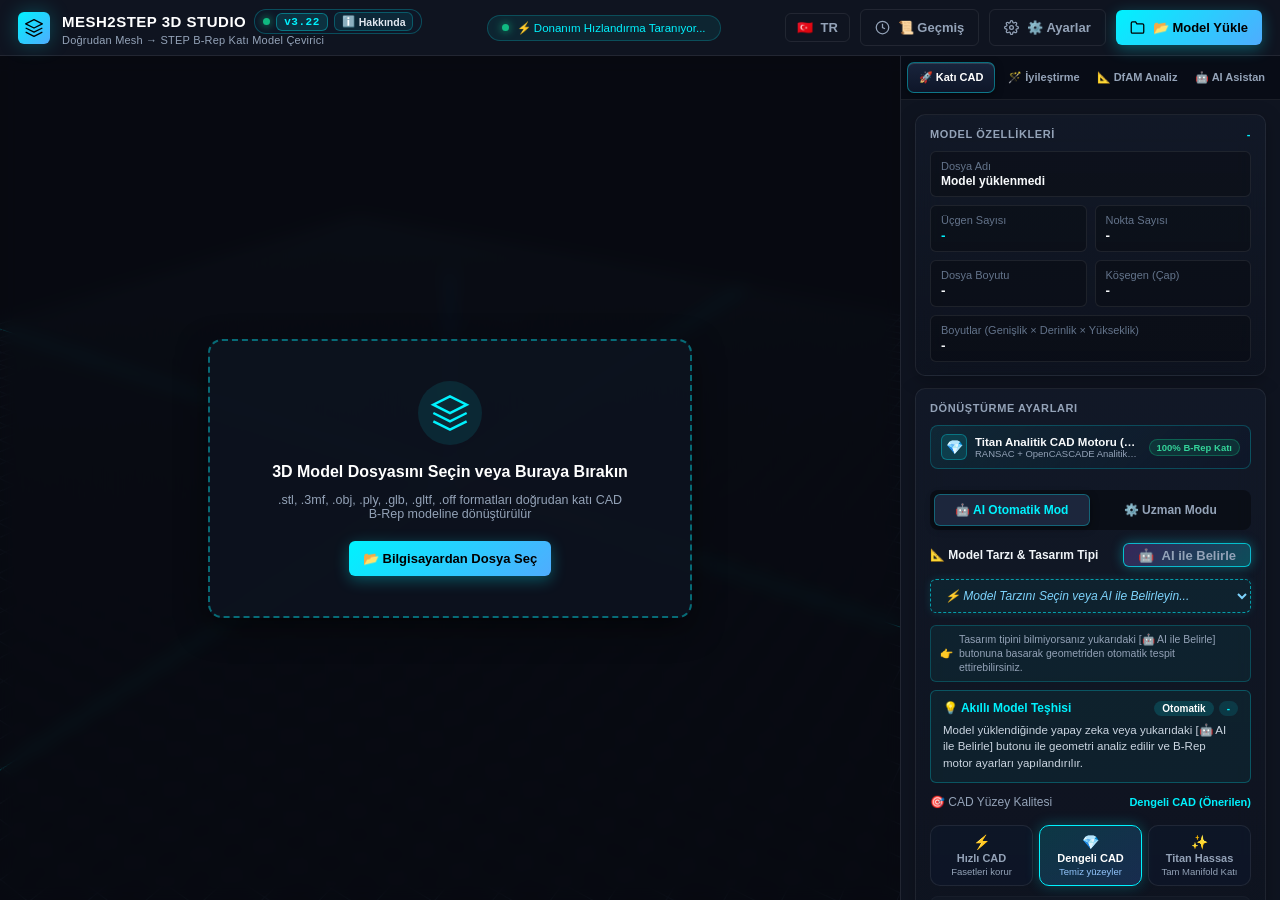
==== commit bdac7db5: "feat: add B-Rep simplification rate percentage to conversion results card (v3.22)" ====
--- a/ui/index.html
+++ b/ui/index.html
@@ -27,7 +27,7 @@
           <div class="brand-title" data-i18n="app_brand">MESH2STEP 3D STUDIO</div>
           <div class="header-version-wrapper" id="header-version-wrapper" title="Mesh2Step 3D Studio">
             <span class="version-pulse-dot"></span>
-            <span class="header-version-pill" id="header-version-tag" onclick="openAboutModal()" style="cursor: pointer;" title="Mesh2Step 3D Studio">v3.21</span>
+            <span class="header-version-pill" id="header-version-tag" onclick="openAboutModal()" style="cursor: pointer;" title="Mesh2Step 3D Studio">v3.22</span>
             <button class="header-about-pill-btn" id="btn-header-about" onclick="openAboutModal()" data-i18n-title="about_modal_btn_tip" title="Hakkında, Geliştirici &amp; GitHub Deposu">
               <span class="about-icon">ℹ️</span>
               <span class="about-label" data-i18n="btn_about">Hakkında</span>
@@ -36,13 +36,13 @@
             <div class="version-hover-card" id="version-hover-card">
               <div class="version-hover-header">
                 <span class="version-hover-app">MESH2STEP 3D STUDIO</span>
-                <span class="version-hover-tag" id="hover-tag-version">v3.21</span>
+                <span class="version-hover-tag" id="hover-tag-version">v3.22</span>
               </div>
               <div class="version-hover-body">
                 <div class="version-hover-row">
                   <span class="version-hover-icon">📅</span>
                   <span class="version-hover-lbl" data-i18n="hover_release">Yayınlanma:</span>
-                  <span class="version-hover-val" id="hover-datetime-val">28.09.2026 11:21</span>
+                  <span class="version-hover-val" id="hover-datetime-val">29.09.2026 18:06</span>
                 </div>
                 <div class="version-hover-row">
                   <span class="version-hover-icon">⚡</span>
@@ -536,18 +536,22 @@
               <div class="stat-value" id="res-faces">-</div>
             </div>
             <div class="stat-box">
+              <div class="stat-label" data-i18n="lbl_simplification_rate">B-Rep Sadeleştirme Oranı</div>
+              <div class="stat-value success" id="res-reduction">-%0</div>
+            </div>
+            <div class="stat-box">
+              <div class="stat-label" data-i18n="lbl_detected_cylinders">Algılanan Silindirler</div>
+              <div class="stat-value highlight" id="res-cylinders">-</div>
+            </div>
+            <div class="stat-box">
+              <div class="stat-label" data-i18n="lbl_detected_planes">Algılanan Düzlemler</div>
+              <div class="stat-value highlight" id="res-planes">-</div>
+            </div>
+            <div class="stat-box">
               <div class="stat-label" data-i18n="lbl_step_size">STEP Dosya Boyutu</div>
               <div class="stat-value" id="res-stepsize">-</div>
             </div>
             <div class="stat-box">
-              <div class="stat-label" data-i18n="lbl_detected_cylinders">Algılanan Silindirler</div>
-              <div class="stat-value highlight" id="res-cylinders">-</div>
-            </div>
-            <div class="stat-box">
-              <div class="stat-label" data-i18n="lbl_detected_planes">Algılanan Düzlemler</div>
-              <div class="stat-value highlight" id="res-planes">-</div>
-            </div>
-            <div class="stat-box full-width">
               <div class="stat-label" data-i18n="lbl_proc_time">İşlem Süresi</div>
               <div class="stat-value" id="res-duration">-</div>
             </div>
@@ -967,7 +971,7 @@
         <div class="about-modal-header-title">
           <span class="about-header-icon">ℹ️</span>
           <span data-i18n="modal_about_title">Mesh2Step 3D Studio Hakkında</span>
-          <span class="about-modal-version-tag" id="about-modal-version-tag">v3.21</span>
+          <span class="about-modal-version-tag" id="about-modal-version-tag">v3.22</span>
         </div>
         <button class="modal-close-btn" onclick="closeAboutModal()">✕</button>
       </div>
@@ -1080,11 +1084,11 @@
         <div class="about-specs-grid">
           <div class="spec-pill">
             <span class="spec-lbl" data-i18n="about_spec_version">Yüklü Sürüm:</span>
-            <span class="spec-val highlight-cyan" id="about-spec-version-val">v3.21</span>
+            <span class="spec-val highlight-cyan" id="about-spec-version-val">v3.22</span>
           </div>
           <div class="spec-pill">
             <span class="spec-lbl" data-i18n="about_spec_date">Yayın Tarihi:</span>
-            <span class="spec-val" id="about-spec-date-val">28.09.2026</span>
+            <span class="spec-val" id="about-spec-date-val">29.09.2026</span>
           </div>
           <div class="spec-pill">
             <span class="spec-lbl" data-i18n="about_spec_engine">CAD Çekirdeği:</span>
